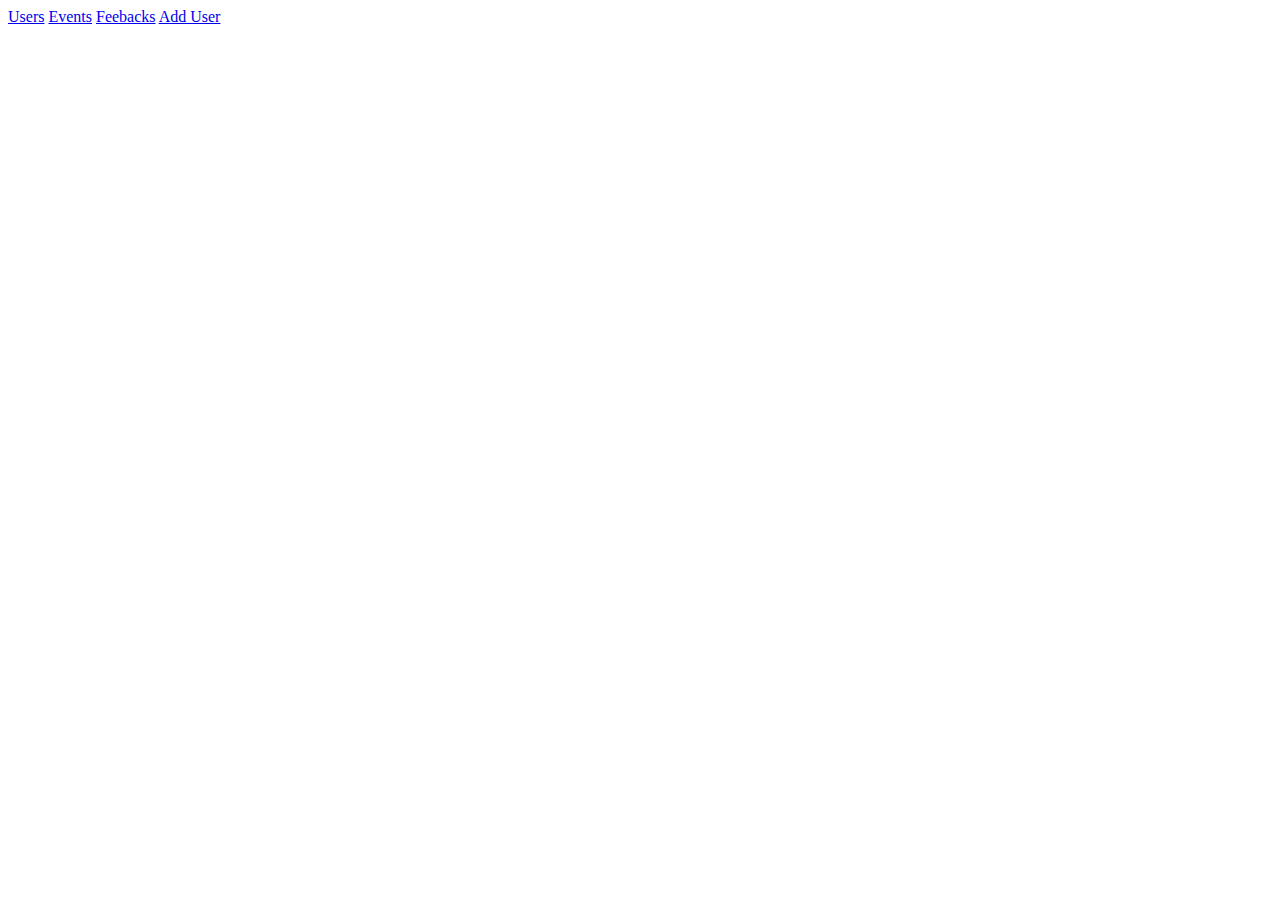
==== ITS120L-BACKEND/target/classes/static/index.html @ 17b84b7e "Add files via upload" ====
<!DOCTYPE html>
<html>
<head>
    <title>Home page</title>
    <meta charset="UTF-8"/>
    <meta name="viewport" content="width=device-width, initial-scale=1.0"/>
</head>
<body>
<a href="/users">Users</a>
<a href="/events">Events</a>
<a href="/feedbacks">Feebacks</a>
<a href="/register">Add User</a>
</body>
</html>
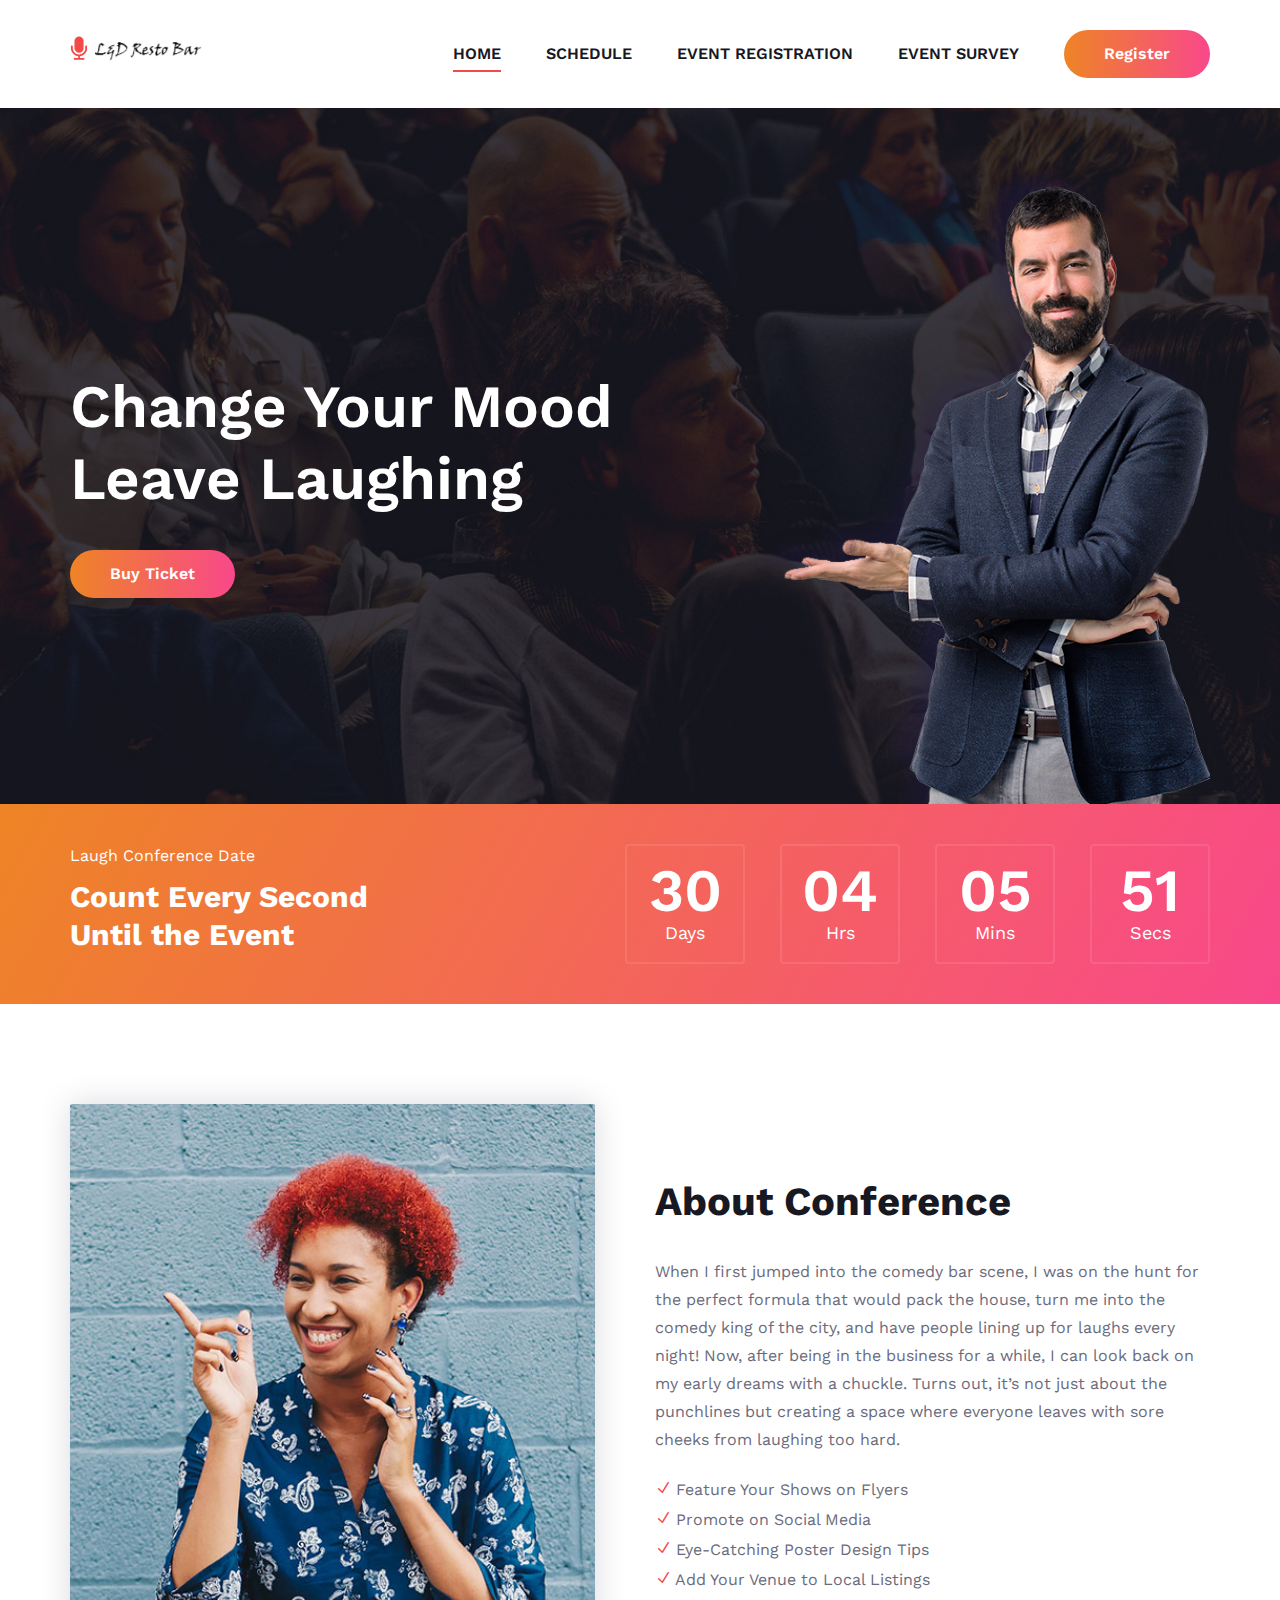
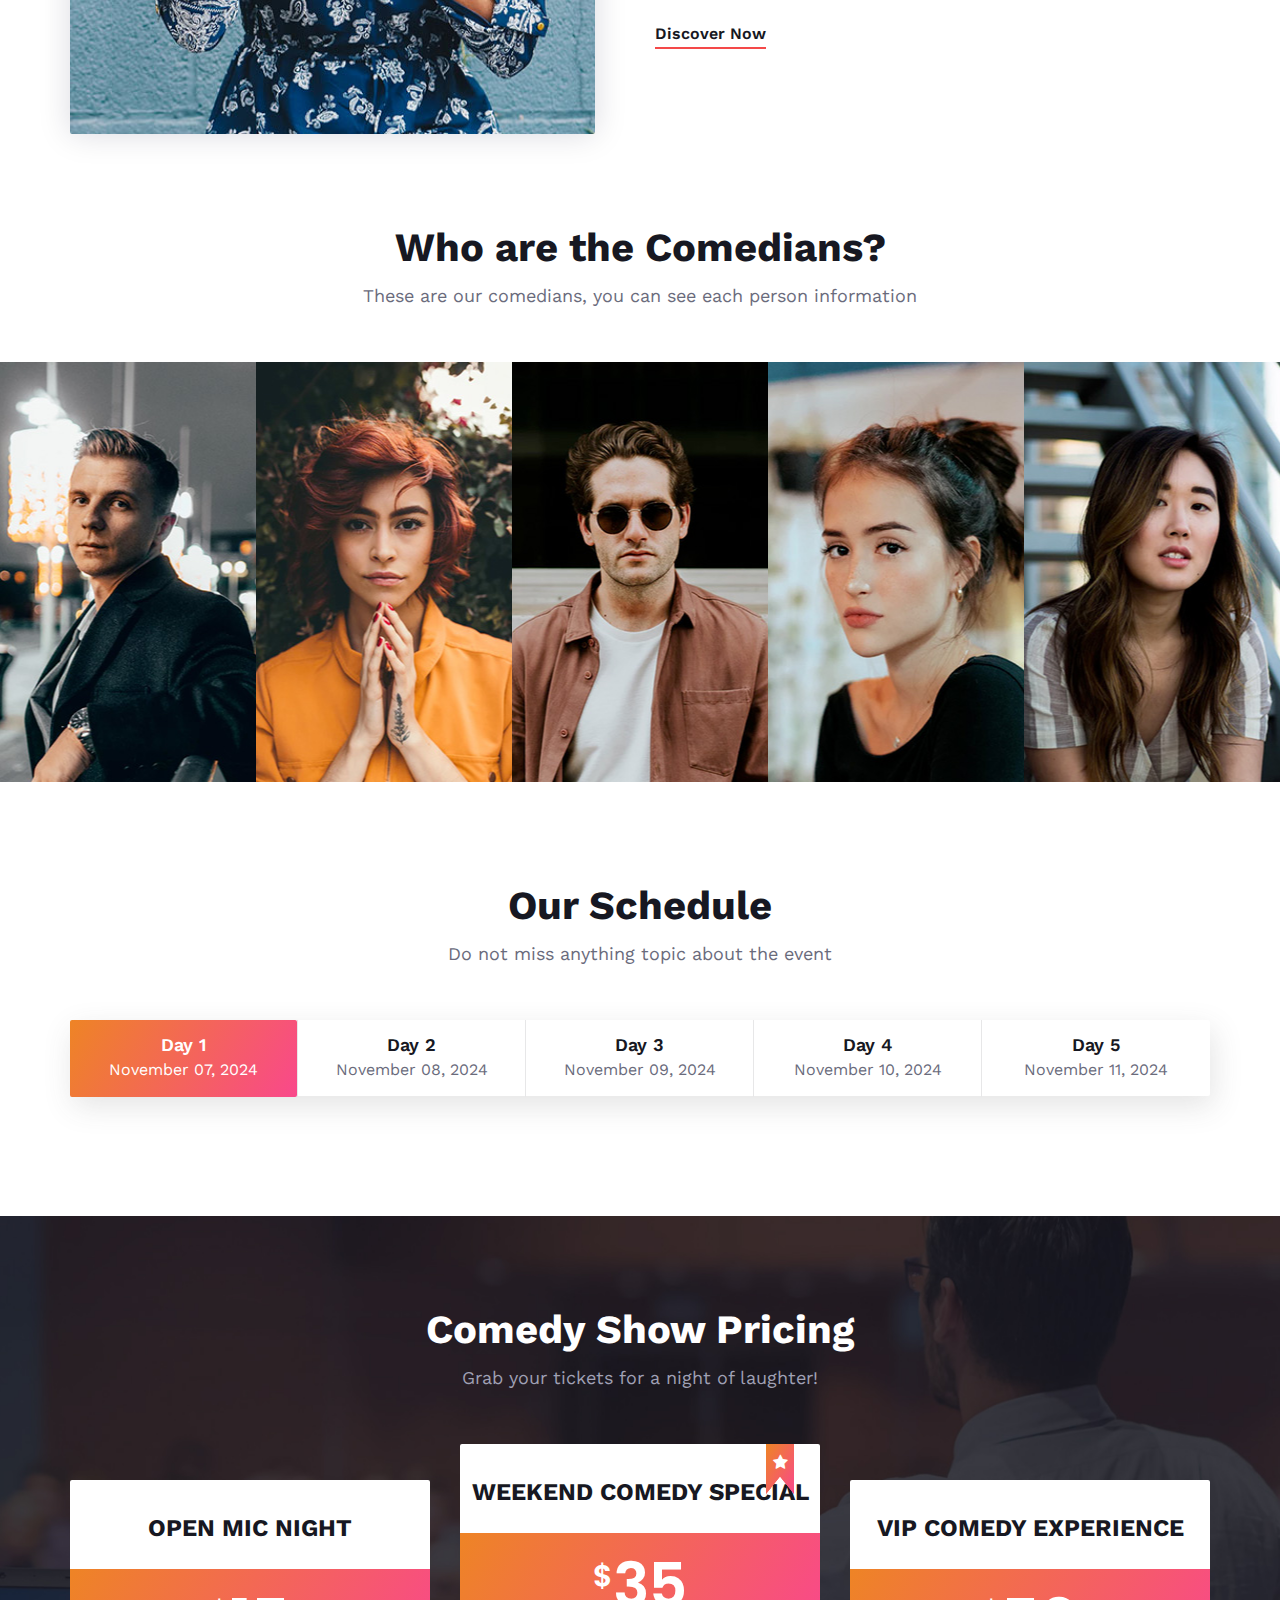
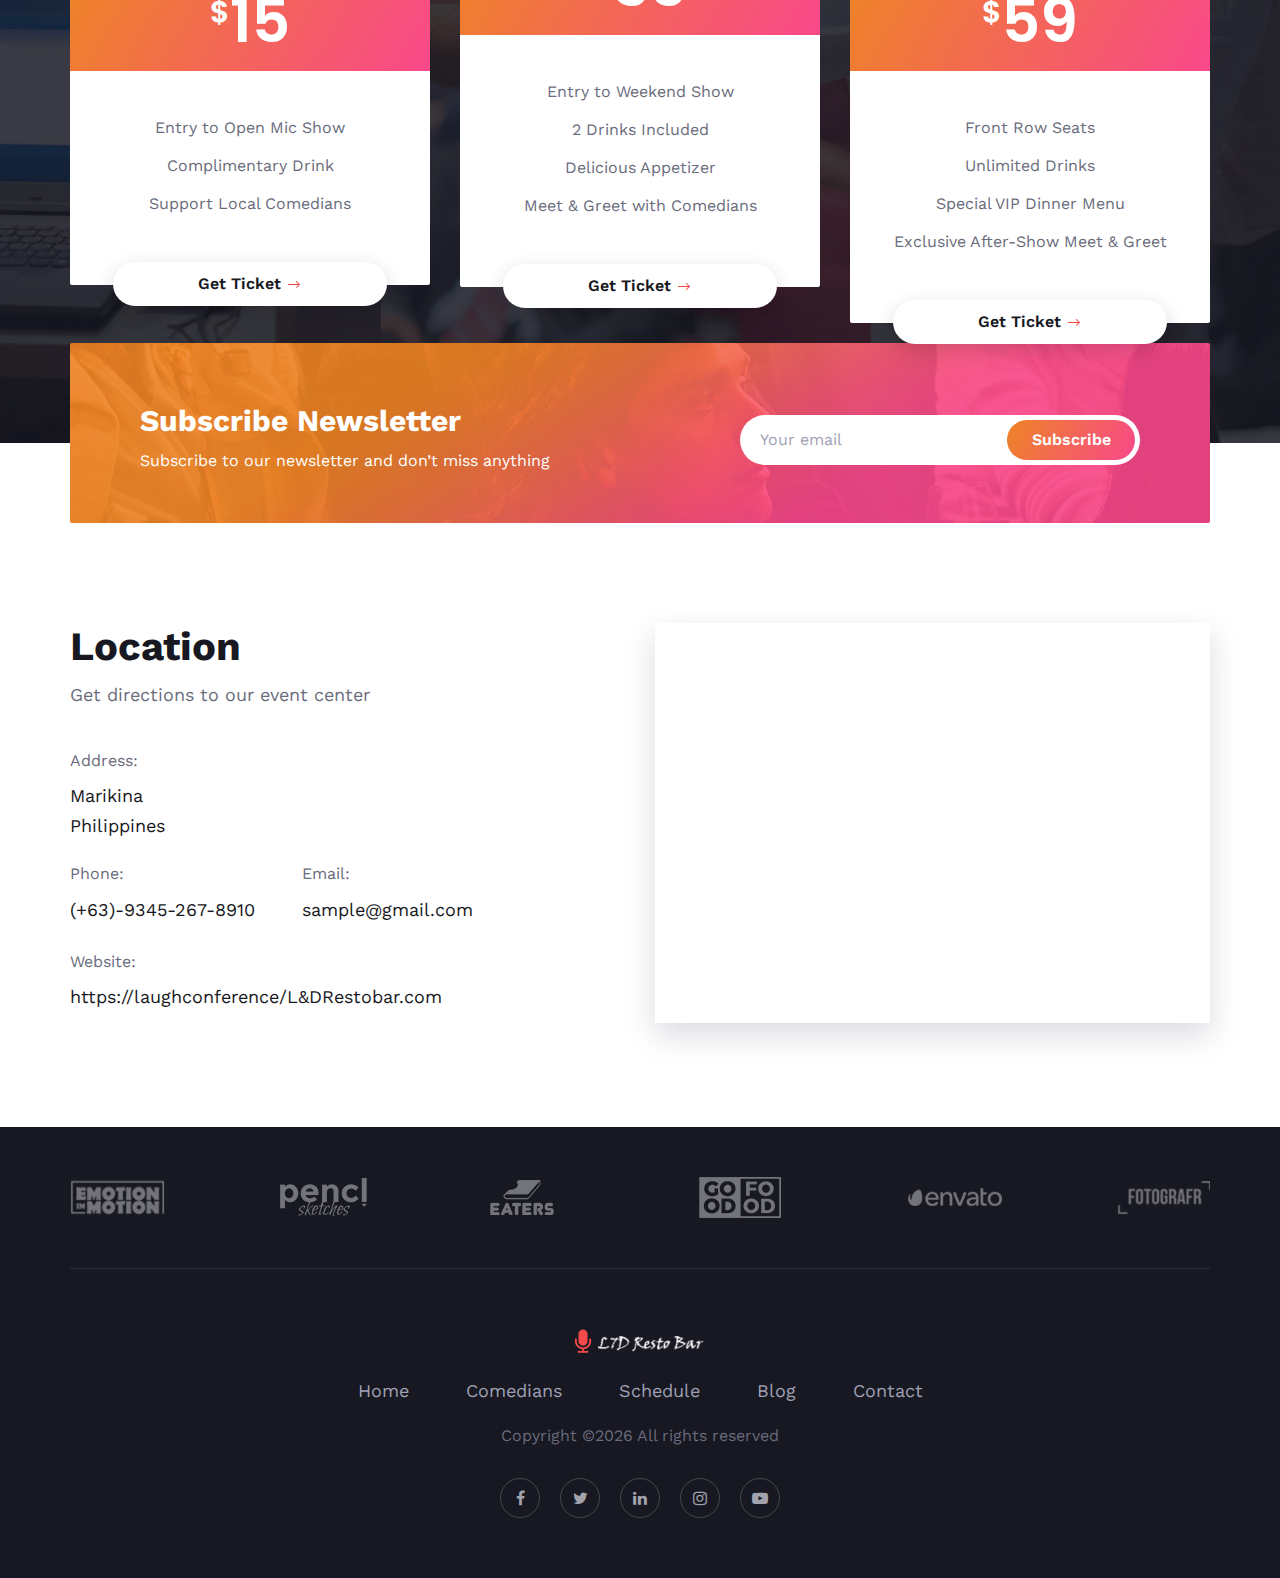
==== commit fdbf3a2a: "Signed-off-by: Sean <sembornas@gmail.com>" ====
--- a/ITS120L-BACKEND/target/classes/static/index.html
+++ b/ITS120L-BACKEND/target/classes/static/index.html
@@ -1,14 +1,476 @@
-<!DOCTYPE html>
-<html>
-<head>
-    <title>Home page</title>
-    <meta charset="UTF-8"/>
-    <meta name="viewport" content="width=device-width, initial-scale=1.0"/>
-</head>
-<body>
-<a href="/users">Users</a>
-<a href="/events">Events</a>
-<a href="/feedbacks">Feebacks</a>
-<a href="/register">Add User</a>
-</body>
+<!DOCTYPE html>
+<html lang="zxx">
+
+<head>
+    <meta charset="UTF-8">
+    <meta name="keywords" content="unica, creative, html">
+    <meta name="viewport" content="width=device-width, initial-scale=1.0">
+    <meta http-equiv="X-UA-Compatible" content="ie=edge">
+    <title>Laugh & Draft Resto Bar</title>
+
+    <!-- Google Font -->
+    <link href="https://fonts.googleapis.com/css?family=Work+Sans:400,500,600,700,800,900&display=swap"
+        rel="stylesheet">
+    <link href="https://fonts.googleapis.com/css?family=Poppins:400,500,600,700&display=swap" rel="stylesheet">
+
+
+    <!-- Css Styles -->
+    <link rel="stylesheet" href="css/bootstrap.min.css" type="text/css">
+    <link rel="stylesheet" href="css/font-awesome.min.css" type="text/css">
+    <link rel="stylesheet" href="css/elegant-icons.css" type="text/css">
+    <link rel="stylesheet" href="css/owl.carousel.min.css" type="text/css">
+    <link rel="stylesheet" href="css/magnific-popup.css" type="text/css">
+    <link rel="stylesheet" href="css/slicknav.min.css" type="text/css">
+    <link rel="stylesheet" href="css/style.css" type="text/css">
+</head>
+
+<body>
+    <!-- Page Preloder -->
+    <div id="preloder">
+        <div class="loader"></div>
+    </div>
+
+    <!-- Header Section Begin -->
+    <header class="header-section">
+        <div class="container">
+            <div class="logo">
+                <a href="original index.html">
+                    <img src="img/logo.png" alt="">
+                </a>
+            </div>
+            <div class="nav-menu">
+                <nav class="mainmenu mobile-menu">
+                    <ul>
+                        <li class="active"><a href="original index.html">Home</a></li>
+                        <li><a href="./about-us.html">Schedule</a></li>
+                        <li><a href="./schedule.html">Event Registration</a></li>
+                        <li><a href="./contact.html">Event Survey</a></li>
+                    </ul>
+                </nav>
+                <a href="/register" class="primary-btn top-btn">Register</a>
+            </div>
+            <div id="mobile-menu-wrap"></div>
+        </div>
+    </header>
+    <!-- Header End -->
+
+    <!-- Hero Section Begin -->
+    <section class="hero-section set-bg" data-setbg="img/hero.jpg">
+        <div class="container">
+            <div class="row">
+                <div class="col-lg-7">
+                    <div class="hero-text">
+                        <h2>Change Your Mood<br /> Leave Laughing</h2>
+                        <a href="#" class="primary-btn">Buy Ticket</a>
+                    </div>
+                </div>
+                <div class="col-lg-5">
+                    <img src="img/hero-right.png" alt="">
+                </div>
+            </div>
+        </div>
+    </section>
+    <!-- Hero Section End -->
+
+    <!-- Counter Section Begin -->
+    <section class="counter-section bg-gradient">
+        <div class="container">
+            <div class="row">
+                <div class="col-lg-4">
+                    <div class="counter-text">
+                        <span>Laugh Conference Date</span>
+                        <h3>Count Every Second <br />Until the Event</h3>
+                    </div>
+                </div>
+                <div class="col-lg-8">
+                    <div class="cd-timer" id="countdown">
+                        <div class="cd-item">
+                            <span>40</span>
+                            <p>Days</p>
+                        </div>
+                        <div class="cd-item">
+                            <span>18</span>
+                            <p>Hours</p>
+                        </div>
+                        <div class="cd-item">
+                            <span>46</span>
+                            <p>Minutes</p>
+                        </div>
+                        <div class="cd-item">
+                            <span>32</span>
+                            <p>Seconds</p>
+                        </div>
+                    </div>
+                </div>
+            </div>
+        </div>
+    </section>
+    <!-- Counter Section End -->
+
+    <!-- Home About Section Begin -->
+    <section class="home-about-section spad">
+        <div class="container">
+            <div class="row">
+                <div class="col-lg-6">
+                    <div class="ha-pic">
+                        <img src="img/h-about.jpg" alt="">
+                    </div>
+                </div>
+                <div class="col-lg-6">
+                    <div class="ha-text">
+                        <h2>About Conference</h2>
+                        <p>When I first jumped into the comedy bar scene, I was on the hunt for the perfect formula that would pack the house,
+                            turn me into the comedy king of the city, and have people lining up for laughs every night! Now, after being in
+                            the business for a while, I can look back on my early dreams with a chuckle. Turns out, it’s not just about the
+                            punchlines but creating a space where everyone leaves with sore cheeks from laughing too hard.</p>
+                        <ul>
+                            <li><span class="icon_check"></span> Feature Your Shows on Flyers</li>
+                            <li><span class="icon_check"></span> Promote on Social Media</li>
+                            <li><span class="icon_check"></span> Eye-Catching Poster Design Tips</li>
+                            <li><span class="icon_check"></span> Add Your Venue to Local Listings</li>
+                        </ul>
+                        <a href="#" class="ha-btn">Discover Now</a>
+                    </div>
+                </div>
+            </div>
+        </div>
+    </section>
+    <!-- Home About Section End -->
+
+    <!-- Team Member Section Begin -->
+    <section class="team-member-section">
+        <div class="container">
+            <div class="row">
+                <div class="col-lg-12">
+                    <div class="section-title">
+                        <h2>Who are the Comedians?</h2>
+                        <p>These are our comedians, you can see each person information</p>
+                    </div>
+                </div>
+            </div>
+        </div>
+        <div class="member-item set-bg" data-setbg="img/team-member/member-1.jpg">
+            <div class="mi-social">
+                <div class="mi-social-inner bg-gradient">
+                    <a href="#"><i class="fa fa-facebook"></i></a>
+                    <a href="#"><i class="fa fa-instagram"></i></a>
+                    <a href="#"><i class="fa fa-twitter"></i></a>
+                    <a href="#"><i class="fa fa-linkedin"></i></a>
+                </div>
+            </div>
+            <div class="mi-text">
+                <h5>Charla Diva</h5>
+                <span>Comedian</span>
+            </div>
+        </div>
+        <div class="member-item set-bg" data-setbg="img/team-member/member-2.jpg">
+            <div class="mi-social">
+                <div class="mi-social-inner bg-gradient">
+                    <a href="#"><i class="fa fa-facebook"></i></a>
+                    <a href="#"><i class="fa fa-instagram"></i></a>
+                    <a href="#"><i class="fa fa-twitter"></i></a>
+                    <a href="#"><i class="fa fa-linkedin"></i></a>
+                </div>
+            </div>
+            <div class="mi-text">
+                <h5>Ate Leng</h5>
+                <span>Comedian</span>
+            </div>
+        </div>
+        <div class="member-item set-bg" data-setbg="img/team-member/member-3.jpg">
+            <div class="mi-social">
+                <div class="mi-social-inner bg-gradient">
+                    <a href="#"><i class="fa fa-facebook"></i></a>
+                    <a href="#"><i class="fa fa-instagram"></i></a>
+                    <a href="#"><i class="fa fa-twitter"></i></a>
+                    <a href="#"><i class="fa fa-linkedin"></i></a>
+                </div>
+            </div>
+            <div class="mi-text">
+                <h5>Papa Chubs</h5>
+                <span>Comedian</span>
+            </div>
+        </div>
+        <div class="member-item set-bg" data-setbg="img/team-member/member-4.jpg">
+            <div class="mi-social">
+                <div class="mi-social-inner bg-gradient">
+                    <a href="#"><i class="fa fa-facebook"></i></a>
+                    <a href="#"><i class="fa fa-instagram"></i></a>
+                    <a href="#"><i class="fa fa-twitter"></i></a>
+                    <a href="#"><i class="fa fa-linkedin"></i></a>
+                </div>
+            </div>
+            <div class="mi-text">
+                <h5>Bibs Galore</h5>
+                <span>Comedian</span>
+            </div>
+        </div>
+        <div class="member-item set-bg" data-setbg="img/team-member/member-5.jpg">
+            <div class="mi-social">
+                <div class="mi-social-inner bg-gradient">
+                    <a href="#"><i class="fa fa-facebook"></i></a>
+                    <a href="#"><i class="fa fa-instagram"></i></a>
+                    <a href="#"><i class="fa fa-twitter"></i></a>
+                    <a href="#"><i class="fa fa-linkedin"></i></a>
+                </div>
+            </div>
+            <div class="mi-text">
+                <h5>Nikki Naks</h5>
+                <span>Comedian</span>
+            </div>
+        </div>
+    </section>
+    <!-- Team Member Section End -->
+
+    <!-- Schedule Section Begin -->
+    <section class="schedule-section spad">
+        <div class="container">
+            <div class="row">
+                <div class="col-lg-12">
+                    <div class="section-title">
+                        <h2>Our Schedule</h2>
+                        <p>Do not miss anything topic about the event</p>
+                    </div>
+                </div>
+            </div>
+            <div class="row">
+                <div class="col-lg-12">
+                    <div class="schedule-tab">
+                        <ul class="nav nav-tabs" role="tablist">
+                            <li class="nav-item">
+                                <a class="nav-link active" data-toggle="tab" href="#tabs-1" role="tab">
+                                    <h5>Day 1</h5>
+                                    <p>November 07, 2024</p>
+                                </a>
+                            </li>
+                            <li class="nav-item">
+                                <a class="nav-link" data-toggle="tab" href="#tabs-2" role="tab">
+                                    <h5>Day 2</h5>
+                                    <p>November 08, 2024</p>
+                                </a>
+                            </li>
+                            <li class="nav-item">
+                                <a class="nav-link" data-toggle="tab" href="#tabs-3" role="tab">
+                                    <h5>Day 3</h5>
+                                    <p>November 09, 2024</p>
+                                </a>
+                            </li>
+                            <li class="nav-item">
+                                <a class="nav-link" data-toggle="tab" href="#tabs-4" role="tab">
+                                    <h5>Day 4</h5>
+                                    <p>November 10, 2024</p>
+                                </a>
+                            </li>
+                            <li class="nav-item">
+                                <a class="nav-link" data-toggle="tab" href="#tabs-5" role="tab">
+                                    <h5>Day 5</h5>
+                                    <p>November 11, 2024</p>
+                                </a>
+                            </li>
+                        </ul><!-- Tab panes -->
+                    </div>
+                </div>
+            </div>
+        </div>
+    </section>
+    <!-- Schedule Section End -->
+
+    <!-- Pricing Section Begin -->
+    <section class="pricing-section set-bg spad" data-setbg="img/pricing-bg.jpg">
+        <div class="container">
+            <div class="row">
+                <div class="col-lg-12">
+                    <div class="section-title">
+                        <h2>Comedy Show Pricing</h2>
+                        <p>Grab your tickets for a night of laughter!</p>
+                    </div>
+                </div>
+            </div>
+            <div class="row justify-content-center">
+                <div class="col-lg-4 col-md-8">
+                    <div class="price-item">
+                        <h4>Open Mic Night</h4>
+                        <div class="pi-price">
+                            <h2><span>$</span>15</h2>
+                        </div>
+                        <ul>
+                            <li>Entry to Open Mic Show</li>
+                            <li>Complimentary Drink</li>
+                            <li>Support Local Comedians</li>
+                        </ul>
+                        <a href="#" class="price-btn">Get Ticket <span class="arrow_right"></span></a>
+                    </div>
+                </div>
+                <div class="col-lg-4 col-md-8">
+                    <div class="price-item top-rated">
+                        <div class="tr-tag">
+                            <i class="fa fa-star"></i>
+                        </div>
+                        <h4>Weekend Comedy Special</h4>
+                        <div class="pi-price">
+                            <h2><span>$</span>35</h2>
+                        </div>
+                        <ul>
+                            <li>Entry to Weekend Show</li>
+                            <li>2 Drinks Included</li>
+                            <li>Delicious Appetizer</li>
+                            <li>Meet & Greet with Comedians</li>
+                        </ul>
+                        <a href="#" class="price-btn">Get Ticket <span class="arrow_right"></span></a>
+                    </div>
+                </div>
+                <div class="col-lg-4 col-md-8">
+                    <div class="price-item">
+                        <h4>VIP Comedy Experience</h4>
+                        <div class="pi-price">
+                            <h2><span>$</span>59</h2>
+                        </div>
+                        <ul>
+                            <li>Front Row Seats</li>
+                            <li>Unlimited Drinks</li>
+                            <li>Special VIP Dinner Menu</li>
+                            <li>Exclusive After-Show Meet & Greet</li>
+                        </ul>
+                        <a href="#" class="price-btn">Get Ticket <span class="arrow_right"></span></a>
+                    </div>
+                </div>
+            </div>
+        </div>
+    </section>
+    <!-- Pricing Section End -->
+
+    <!-- Newslatter Section Begin -->
+    <section class="newslatter-section">
+        <div class="container">
+            <div class="newslatter-inner set-bg" data-setbg="img/newslatter-bg.jpg">
+                <div class="ni-text">
+                    <h3>Subscribe Newsletter</h3>
+                    <p>Subscribe to our newsletter and don’t miss anything</p>
+                </div>
+                <form action="#" class="ni-form">
+                    <input type="text" placeholder="Your email">
+                    <button type="submit">Subscribe</button>
+                </form>
+            </div>
+        </div>
+    </section>
+    <!-- Newslatter Section End -->
+
+    <!-- Contact Section Begin -->
+    <section class="contact-section spad">
+        <div class="container">
+            <div class="row">
+                <div class="col-lg-6">
+                    <div class="section-title">
+                        <h2>Location</h2>
+                        <p>Get directions to our event center</p>
+                    </div>
+                    <div class="cs-text">
+                        <div class="ct-address">
+                            <span>Address:</span>
+                            <p>Marikina <br />Philippines</p>
+                        </div>
+                        <ul>
+                            <li>
+                                <span>Phone:</span>
+                                (+63)-9345-267-8910
+                            </li>
+                            <li>
+                                <span>Email:</span>
+                                sample@gmail.com
+                            </li>
+                        </ul>
+                        <div class="ct-links">
+                            <span>Website:</span>
+                            <p>https://laughconference/L&DRestobar.com</p>
+                        </div>
+                    </div>
+                </div>
+                <div class="col-lg-6">
+                    <div class="cs-map">
+                        <iframe
+                            src="https://www.google.com/maps/embed?pb=!1m18!1m12!1m3!1d61762.5911367867!2d121.06337720320727!3d14.646746861031875!2m3!1f0!2f0!3f0!3m2!1i1024!2i768!4f13.1!3m3!1m2!1s0x3397b9a2777a00f9%3A0x6d36c8f429a12fc6!2sMarikina%2C%20Metro%20Manila!5e0!3m2!1sen!2sph!4v1729848690137!5m2!1sen!2sph" width="600" height="450" style="border:0;" allowfullscreen="" loading="lazy" referrerpolicy="no-referrer-when-downgrade"
+                            height="400" style="border:0;" allowfullscreen=""></iframe>
+                    </div>
+                </div>
+            </div>
+        </div>
+    </section>
+    <!-- Contact Section End -->
+
+    <!-- Footer Section Begin -->
+    <footer class="footer-section">
+        <div class="container">
+            <div class="partner-logo owl-carousel">
+                <a href="#" class="pl-table">
+                    <div class="pl-tablecell">
+                        <img src="img/partner-logo/logo-1.png" alt="">
+                    </div>
+                </a>
+                <a href="#" class="pl-table">
+                    <div class="pl-tablecell">
+                        <img src="img/partner-logo/logo-2.png" alt="">
+                    </div>
+                </a>
+                <a href="#" class="pl-table">
+                    <div class="pl-tablecell">
+                        <img src="img/partner-logo/logo-3.png" alt="">
+                    </div>
+                </a>
+                <a href="#" class="pl-table">
+                    <div class="pl-tablecell">
+                        <img src="img/partner-logo/logo-4.png" alt="">
+                    </div>
+                </a>
+                <a href="#" class="pl-table">
+                    <div class="pl-tablecell">
+                        <img src="img/partner-logo/logo-5.png" alt="">
+                    </div>
+                </a>
+                <a href="#" class="pl-table">
+                    <div class="pl-tablecell">
+                        <img src="img/partner-logo/logo-6.png" alt="">
+                    </div>
+                </a>
+            </div>
+            <div class="row">
+                <div class="col-lg-12">
+                    <div class="footer-text">
+                        <div class="ft-logo">
+                            <a href="#" class="footer-logo"><img src="img/footer-logo.png" alt=""></a>
+                        </div>
+                        <ul>
+                            <li><a href="#">Home</a></li>
+                            <li><a href="#">Comedians</a></li>
+                            <li><a href="#">Schedule</a></li>
+                            <li><a href="#">Blog</a></li>
+                            <li><a href="#">Contact</a></li>
+                        </ul>
+                        <div class="copyright-text"><p><!-- Link back to Colorlib can't be removed. Template is licensed under CC BY 3.0. -->
+  Copyright &copy;<script>document.write(new Date().getFullYear());</script> All rights reserved</a>
+  <!-- Link back to Colorlib can't be removed. Template is licensed under CC BY 3.0. --></p></div>
+                        <div class="ft-social">
+                            <a href="#"><i class="fa fa-facebook"></i></a>
+                            <a href="#"><i class="fa fa-twitter"></i></a>
+                            <a href="#"><i class="fa fa-linkedin"></i></a>
+                            <a href="#"><i class="fa fa-instagram"></i></a>
+                            <a href="#"><i class="fa fa-youtube-play"></i></a>
+                        </div>
+                    </div>
+                </div>
+            </div>
+        </div>
+    </footer>
+    <!-- Footer Section End -->
+
+    <!-- Js Plugins -->
+    <script src="js/jquery-3.3.1.min.js"></script>
+    <script src="js/bootstrap.min.js"></script>
+    <script src="js/jquery.magnific-popup.min.js"></script>
+    <script src="js/jquery.countdown.min.js"></script>
+    <script src="js/jquery.slicknav.js"></script>
+    <script src="js/owl.carousel.min.js"></script>
+    <script src="js/main.js"></script>
+</body>
+
 </html>--- a/ITS120L-BACKEND/target/classes/static/css/elegant-icons.css
+++ b/ITS120L-BACKEND/target/classes/static/css/elegant-icons.css
@@ -0,0 +1,1159 @@
+@font-face {
+	font-family: 'ElegantIcons';
+	src:url('../fonts/ElegantIcons.eot');
+	src:url('../fonts/ElegantIcons.eot?#iefix') format('embedded-opentype'),
+		url('../fonts/ElegantIcons.woff') format('woff'),
+		url('../fonts/ElegantIcons.ttf') format('truetype'),
+		url('../fonts/ElegantIcons.svg#ElegantIcons') format('svg');
+	font-weight: normal;
+	font-style: normal;
+}
+
+/* Use the following CSS code if you want to use data attributes for inserting your icons */
+[data-icon]:before {
+	font-family: 'ElegantIcons';
+	content: attr(data-icon);
+	speak: none;
+	font-weight: normal;
+	font-variant: normal;
+	text-transform: none;
+	line-height: 1;
+	-webkit-font-smoothing: antialiased;
+	-moz-osx-font-smoothing: grayscale;
+}
+
+/* Use the following CSS code if you want to have a class per icon */
+/*
+Instead of a list of all class selectors,
+you can use the generic selector below, but it's slower:
+[class*="your-class-prefix"] {
+*/
+.arrow_up, .arrow_down, .arrow_left, .arrow_right, .arrow_left-up, .arrow_right-up, .arrow_right-down, .arrow_left-down, .arrow-up-down, .arrow_up-down_alt, .arrow_left-right_alt, .arrow_left-right, .arrow_expand_alt2, .arrow_expand_alt, .arrow_condense, .arrow_expand, .arrow_move, .arrow_carrot-up, .arrow_carrot-down, .arrow_carrot-left, .arrow_carrot-right, .arrow_carrot-2up, .arrow_carrot-2down, .arrow_carrot-2left, .arrow_carrot-2right, .arrow_carrot-up_alt2, .arrow_carrot-down_alt2, .arrow_carrot-left_alt2, .arrow_carrot-right_alt2, .arrow_carrot-2up_alt2, .arrow_carrot-2down_alt2, .arrow_carrot-2left_alt2, .arrow_carrot-2right_alt2, .arrow_triangle-up, .arrow_triangle-down, .arrow_triangle-left, .arrow_triangle-right, .arrow_triangle-up_alt2, .arrow_triangle-down_alt2, .arrow_triangle-left_alt2, .arrow_triangle-right_alt2, .arrow_back, .icon_minus-06, .icon_plus, .icon_close, .icon_check, .icon_minus_alt2, .icon_plus_alt2, .icon_close_alt2, .icon_check_alt2, .icon_zoom-out_alt, .icon_zoom-in_alt, .icon_search, .icon_box-empty, .icon_box-selected, .icon_minus-box, .icon_plus-box, .icon_box-checked, .icon_circle-empty, .icon_circle-slelected, .icon_stop_alt2, .icon_stop, .icon_pause_alt2, .icon_pause, .icon_menu, .icon_menu-square_alt2, .icon_menu-circle_alt2, .icon_ul, .icon_ol, .icon_adjust-horiz, .icon_adjust-vert, .icon_document_alt, .icon_documents_alt, .icon_pencil, .icon_pencil-edit_alt, .icon_pencil-edit, .icon_folder-alt, .icon_folder-open_alt, .icon_folder-add_alt, .icon_info_alt, .icon_error-oct_alt, .icon_error-circle_alt, .icon_error-triangle_alt, .icon_question_alt2, .icon_question, .icon_comment_alt, .icon_chat_alt, .icon_vol-mute_alt, .icon_volume-low_alt, .icon_volume-high_alt, .icon_quotations, .icon_quotations_alt2, .icon_clock_alt, .icon_lock_alt, .icon_lock-open_alt, .icon_key_alt, .icon_cloud_alt, .icon_cloud-upload_alt, .icon_cloud-download_alt, .icon_image, .icon_images, .icon_lightbulb_alt, .icon_gift_alt, .icon_house_alt, .icon_genius, .icon_mobile, .icon_tablet, .icon_laptop, .icon_desktop, .icon_camera_alt, .icon_mail_alt, .icon_cone_alt, .icon_ribbon_alt, .icon_bag_alt, .icon_creditcard, .icon_cart_alt, .icon_paperclip, .icon_tag_alt, .icon_tags_alt, .icon_trash_alt, .icon_cursor_alt, .icon_mic_alt, .icon_compass_alt, .icon_pin_alt, .icon_pushpin_alt, .icon_map_alt, .icon_drawer_alt, .icon_toolbox_alt, .icon_book_alt, .icon_calendar, .icon_film, .icon_table, .icon_contacts_alt, .icon_headphones, .icon_lifesaver, .icon_piechart, .icon_refresh, .icon_link_alt, .icon_link, .icon_loading, .icon_blocked, .icon_archive_alt, .icon_heart_alt, .icon_star_alt, .icon_star-half_alt, .icon_star, .icon_star-half, .icon_tools, .icon_tool, .icon_cog, .icon_cogs, .arrow_up_alt, .arrow_down_alt, .arrow_left_alt, .arrow_right_alt, .arrow_left-up_alt, .arrow_right-up_alt, .arrow_right-down_alt, .arrow_left-down_alt, .arrow_condense_alt, .arrow_expand_alt3, .arrow_carrot_up_alt, .arrow_carrot-down_alt, .arrow_carrot-left_alt, .arrow_carrot-right_alt, .arrow_carrot-2up_alt, .arrow_carrot-2dwnn_alt, .arrow_carrot-2left_alt, .arrow_carrot-2right_alt, .arrow_triangle-up_alt, .arrow_triangle-down_alt, .arrow_triangle-left_alt, .arrow_triangle-right_alt, .icon_minus_alt, .icon_plus_alt, .icon_close_alt, .icon_check_alt, .icon_zoom-out, .icon_zoom-in, .icon_stop_alt, .icon_menu-square_alt, .icon_menu-circle_alt, .icon_document, .icon_documents, .icon_pencil_alt, .icon_folder, .icon_folder-open, .icon_folder-add, .icon_folder_upload, .icon_folder_download, .icon_info, .icon_error-circle, .icon_error-oct, .icon_error-triangle, .icon_question_alt, .icon_comment, .icon_chat, .icon_vol-mute, .icon_volume-low, .icon_volume-high, .icon_quotations_alt, .icon_clock, .icon_lock, .icon_lock-open, .icon_key, .icon_cloud, .icon_cloud-upload, .icon_cloud-download, .icon_lightbulb, .icon_gift, .icon_house, .icon_camera, .icon_mail, .icon_cone, .icon_ribbon, .icon_bag, .icon_cart, .icon_tag, .icon_tags, .icon_trash, .icon_cursor, .icon_mic, .icon_compass, .icon_pin, .icon_pushpin, .icon_map, .icon_drawer, .icon_toolbox, .icon_book, .icon_contacts, .icon_archive, .icon_heart, .icon_profile, .icon_group, .icon_grid-2x2, .icon_grid-3x3, .icon_music, .icon_pause_alt, .icon_phone, .icon_upload, .icon_download, .social_facebook, .social_twitter, .social_pinterest, .social_googleplus, .social_tumblr, .social_tumbleupon, .social_wordpress, .social_instagram, .social_dribbble, .social_vimeo, .social_linkedin, .social_rss, .social_deviantart, .social_share, .social_myspace, .social_skype, .social_youtube, .social_picassa, .social_googledrive, .social_flickr, .social_blogger, .social_spotify, .social_delicious, .social_facebook_circle, .social_twitter_circle, .social_pinterest_circle, .social_googleplus_circle, .social_tumblr_circle, .social_stumbleupon_circle, .social_wordpress_circle, .social_instagram_circle, .social_dribbble_circle, .social_vimeo_circle, .social_linkedin_circle, .social_rss_circle, .social_deviantart_circle, .social_share_circle, .social_myspace_circle, .social_skype_circle, .social_youtube_circle, .social_picassa_circle, .social_googledrive_alt2, .social_flickr_circle, .social_blogger_circle, .social_spotify_circle, .social_delicious_circle, .social_facebook_square, .social_twitter_square, .social_pinterest_square, .social_googleplus_square, .social_tumblr_square, .social_stumbleupon_square, .social_wordpress_square, .social_instagram_square, .social_dribbble_square, .social_vimeo_square, .social_linkedin_square, .social_rss_square, .social_deviantart_square, .social_share_square, .social_myspace_square, .social_skype_square, .social_youtube_square, .social_picassa_square, .social_googledrive_square, .social_flickr_square, .social_blogger_square, .social_spotify_square, .social_delicious_square, .icon_printer, .icon_calulator, .icon_building, .icon_floppy, .icon_drive, .icon_search-2, .icon_id, .icon_id-2, .icon_puzzle, .icon_like, .icon_dislike, .icon_mug, .icon_currency, .icon_wallet, .icon_pens, .icon_easel, .icon_flowchart, .icon_datareport, .icon_briefcase, .icon_shield, .icon_percent, .icon_globe, .icon_globe-2, .icon_target, .icon_hourglass, .icon_balance, .icon_rook, .icon_printer-alt, .icon_calculator_alt, .icon_building_alt, .icon_floppy_alt, .icon_drive_alt, .icon_search_alt, .icon_id_alt, .icon_id-2_alt, .icon_puzzle_alt, .icon_like_alt, .icon_dislike_alt, .icon_mug_alt, .icon_currency_alt, .icon_wallet_alt, .icon_pens_alt, .icon_easel_alt, .icon_flowchart_alt, .icon_datareport_alt, .icon_briefcase_alt, .icon_shield_alt, .icon_percent_alt, .icon_globe_alt, .icon_clipboard {
+	font-family: 'ElegantIcons';
+	speak: none;
+	font-style: normal;
+	font-weight: normal;
+	font-variant: normal;
+	text-transform: none;
+	line-height: 1;
+	-webkit-font-smoothing: antialiased;
+}
+.arrow_up:before {
+	content: "\21";
+}
+.arrow_down:before {
+	content: "\22";
+}
+.arrow_left:before {
+	content: "\23";
+}
+.arrow_right:before {
+	content: "\24";
+}
+.arrow_left-up:before {
+	content: "\25";
+}
+.arrow_right-up:before {
+	content: "\26";
+}
+.arrow_right-down:before {
+	content: "\27";
+}
+.arrow_left-down:before {
+	content: "\28";
+}
+.arrow-up-down:before {
+	content: "\29";
+}
+.arrow_up-down_alt:before {
+	content: "\2a";
+}
+.arrow_left-right_alt:before {
+	content: "\2b";
+}
+.arrow_left-right:before {
+	content: "\2c";
+}
+.arrow_expand_alt2:before {
+	content: "\2d";
+}
+.arrow_expand_alt:before {
+	content: "\2e";
+}
+.arrow_condense:before {
+	content: "\2f";
+}
+.arrow_expand:before {
+	content: "\30";
+}
+.arrow_move:before {
+	content: "\31";
+}
+.arrow_carrot-up:before {
+	content: "\32";
+}
+.arrow_carrot-down:before {
+	content: "\33";
+}
+.arrow_carrot-left:before {
+	content: "\34";
+}
+.arrow_carrot-right:before {
+	content: "\35";
+}
+.arrow_carrot-2up:before {
+	content: "\36";
+}
+.arrow_carrot-2down:before {
+	content: "\37";
+}
+.arrow_carrot-2left:before {
+	content: "\38";
+}
+.arrow_carrot-2right:before {
+	content: "\39";
+}
+.arrow_carrot-up_alt2:before {
+	content: "\3a";
+}
+.arrow_carrot-down_alt2:before {
+	content: "\3b";
+}
+.arrow_carrot-left_alt2:before {
+	content: "\3c";
+}
+.arrow_carrot-right_alt2:before {
+	content: "\3d";
+}
+.arrow_carrot-2up_alt2:before {
+	content: "\3e";
+}
+.arrow_carrot-2down_alt2:before {
+	content: "\3f";
+}
+.arrow_carrot-2left_alt2:before {
+	content: "\40";
+}
+.arrow_carrot-2right_alt2:before {
+	content: "\41";
+}
+.arrow_triangle-up:before {
+	content: "\42";
+}
+.arrow_triangle-down:before {
+	content: "\43";
+}
+.arrow_triangle-left:before {
+	content: "\44";
+}
+.arrow_triangle-right:before {
+	content: "\45";
+}
+.arrow_triangle-up_alt2:before {
+	content: "\46";
+}
+.arrow_triangle-down_alt2:before {
+	content: "\47";
+}
+.arrow_triangle-left_alt2:before {
+	content: "\48";
+}
+.arrow_triangle-right_alt2:before {
+	content: "\49";
+}
+.arrow_back:before {
+	content: "\4a";
+}
+.icon_minus-06:before {
+	content: "\4b";
+}
+.icon_plus:before {
+	content: "\4c";
+}
+.icon_close:before {
+	content: "\4d";
+}
+.icon_check:before {
+	content: "\4e";
+}
+.icon_minus_alt2:before {
+	content: "\4f";
+}
+.icon_plus_alt2:before {
+	content: "\50";
+}
+.icon_close_alt2:before {
+	content: "\51";
+}
+.icon_check_alt2:before {
+	content: "\52";
+}
+.icon_zoom-out_alt:before {
+	content: "\53";
+}
+.icon_zoom-in_alt:before {
+	content: "\54";
+}
+.icon_search:before {
+	content: "\55";
+}
+.icon_box-empty:before {
+	content: "\56";
+}
+.icon_box-selected:before {
+	content: "\57";
+}
+.icon_minus-box:before {
+	content: "\58";
+}
+.icon_plus-box:before {
+	content: "\59";
+}
+.icon_box-checked:before {
+	content: "\5a";
+}
+.icon_circle-empty:before {
+	content: "\5b";
+}
+.icon_circle-slelected:before {
+	content: "\5c";
+}
+.icon_stop_alt2:before {
+	content: "\5d";
+}
+.icon_stop:before {
+	content: "\5e";
+}
+.icon_pause_alt2:before {
+	content: "\5f";
+}
+.icon_pause:before {
+	content: "\60";
+}
+.icon_menu:before {
+	content: "\61";
+}
+.icon_menu-square_alt2:before {
+	content: "\62";
+}
+.icon_menu-circle_alt2:before {
+	content: "\63";
+}
+.icon_ul:before {
+	content: "\64";
+}
+.icon_ol:before {
+	content: "\65";
+}
+.icon_adjust-horiz:before {
+	content: "\66";
+}
+.icon_adjust-vert:before {
+	content: "\67";
+}
+.icon_document_alt:before {
+	content: "\68";
+}
+.icon_documents_alt:before {
+	content: "\69";
+}
+.icon_pencil:before {
+	content: "\6a";
+}
+.icon_pencil-edit_alt:before {
+	content: "\6b";
+}
+.icon_pencil-edit:before {
+	content: "\6c";
+}
+.icon_folder-alt:before {
+	content: "\6d";
+}
+.icon_folder-open_alt:before {
+	content: "\6e";
+}
+.icon_folder-add_alt:before {
+	content: "\6f";
+}
+.icon_info_alt:before {
+	content: "\70";
+}
+.icon_error-oct_alt:before {
+	content: "\71";
+}
+.icon_error-circle_alt:before {
+	content: "\72";
+}
+.icon_error-triangle_alt:before {
+	content: "\73";
+}
+.icon_question_alt2:before {
+	content: "\74";
+}
+.icon_question:before {
+	content: "\75";
+}
+.icon_comment_alt:before {
+	content: "\76";
+}
+.icon_chat_alt:before {
+	content: "\77";
+}
+.icon_vol-mute_alt:before {
+	content: "\78";
+}
+.icon_volume-low_alt:before {
+	content: "\79";
+}
+.icon_volume-high_alt:before {
+	content: "\7a";
+}
+.icon_quotations:before {
+	content: "\7b";
+}
+.icon_quotations_alt2:before {
+	content: "\7c";
+}
+.icon_clock_alt:before {
+	content: "\7d";
+}
+.icon_lock_alt:before {
+	content: "\7e";
+}
+.icon_lock-open_alt:before {
+	content: "\e000";
+}
+.icon_key_alt:before {
+	content: "\e001";
+}
+.icon_cloud_alt:before {
+	content: "\e002";
+}
+.icon_cloud-upload_alt:before {
+	content: "\e003";
+}
+.icon_cloud-download_alt:before {
+	content: "\e004";
+}
+.icon_image:before {
+	content: "\e005";
+}
+.icon_images:before {
+	content: "\e006";
+}
+.icon_lightbulb_alt:before {
+	content: "\e007";
+}
+.icon_gift_alt:before {
+	content: "\e008";
+}
+.icon_house_alt:before {
+	content: "\e009";
+}
+.icon_genius:before {
+	content: "\e00a";
+}
+.icon_mobile:before {
+	content: "\e00b";
+}
+.icon_tablet:before {
+	content: "\e00c";
+}
+.icon_laptop:before {
+	content: "\e00d";
+}
+.icon_desktop:before {
+	content: "\e00e";
+}
+.icon_camera_alt:before {
+	content: "\e00f";
+}
+.icon_mail_alt:before {
+	content: "\e010";
+}
+.icon_cone_alt:before {
+	content: "\e011";
+}
+.icon_ribbon_alt:before {
+	content: "\e012";
+}
+.icon_bag_alt:before {
+	content: "\e013";
+}
+.icon_creditcard:before {
+	content: "\e014";
+}
+.icon_cart_alt:before {
+	content: "\e015";
+}
+.icon_paperclip:before {
+	content: "\e016";
+}
+.icon_tag_alt:before {
+	content: "\e017";
+}
+.icon_tags_alt:before {
+	content: "\e018";
+}
+.icon_trash_alt:before {
+	content: "\e019";
+}
+.icon_cursor_alt:before {
+	content: "\e01a";
+}
+.icon_mic_alt:before {
+	content: "\e01b";
+}
+.icon_compass_alt:before {
+	content: "\e01c";
+}
+.icon_pin_alt:before {
+	content: "\e01d";
+}
+.icon_pushpin_alt:before {
+	content: "\e01e";
+}
+.icon_map_alt:before {
+	content: "\e01f";
+}
+.icon_drawer_alt:before {
+	content: "\e020";
+}
+.icon_toolbox_alt:before {
+	content: "\e021";
+}
+.icon_book_alt:before {
+	content: "\e022";
+}
+.icon_calendar:before {
+	content: "\e023";
+}
+.icon_film:before {
+	content: "\e024";
+}
+.icon_table:before {
+	content: "\e025";
+}
+.icon_contacts_alt:before {
+	content: "\e026";
+}
+.icon_headphones:before {
+	content: "\e027";
+}
+.icon_lifesaver:before {
+	content: "\e028";
+}
+.icon_piechart:before {
+	content: "\e029";
+}
+.icon_refresh:before {
+	content: "\e02a";
+}
+.icon_link_alt:before {
+	content: "\e02b";
+}
+.icon_link:before {
+	content: "\e02c";
+}
+.icon_loading:before {
+	content: "\e02d";
+}
+.icon_blocked:before {
+	content: "\e02e";
+}
+.icon_archive_alt:before {
+	content: "\e02f";
+}
+.icon_heart_alt:before {
+	content: "\e030";
+}
+.icon_star_alt:before {
+	content: "\e031";
+}
+.icon_star-half_alt:before {
+	content: "\e032";
+}
+.icon_star:before {
+	content: "\e033";
+}
+.icon_star-half:before {
+	content: "\e034";
+}
+.icon_tools:before {
+	content: "\e035";
+}
+.icon_tool:before {
+	content: "\e036";
+}
+.icon_cog:before {
+	content: "\e037";
+}
+.icon_cogs:before {
+	content: "\e038";
+}
+.arrow_up_alt:before {
+	content: "\e039";
+}
+.arrow_down_alt:before {
+	content: "\e03a";
+}
+.arrow_left_alt:before {
+	content: "\e03b";
+}
+.arrow_right_alt:before {
+	content: "\e03c";
+}
+.arrow_left-up_alt:before {
+	content: "\e03d";
+}
+.arrow_right-up_alt:before {
+	content: "\e03e";
+}
+.arrow_right-down_alt:before {
+	content: "\e03f";
+}
+.arrow_left-down_alt:before {
+	content: "\e040";
+}
+.arrow_condense_alt:before {
+	content: "\e041";
+}
+.arrow_expand_alt3:before {
+	content: "\e042";
+}
+.arrow_carrot_up_alt:before {
+	content: "\e043";
+}
+.arrow_carrot-down_alt:before {
+	content: "\e044";
+}
+.arrow_carrot-left_alt:before {
+	content: "\e045";
+}
+.arrow_carrot-right_alt:before {
+	content: "\e046";
+}
+.arrow_carrot-2up_alt:before {
+	content: "\e047";
+}
+.arrow_carrot-2dwnn_alt:before {
+	content: "\e048";
+}
+.arrow_carrot-2left_alt:before {
+	content: "\e049";
+}
+.arrow_carrot-2right_alt:before {
+	content: "\e04a";
+}
+.arrow_triangle-up_alt:before {
+	content: "\e04b";
+}
+.arrow_triangle-down_alt:before {
+	content: "\e04c";
+}
+.arrow_triangle-left_alt:before {
+	content: "\e04d";
+}
+.arrow_triangle-right_alt:before {
+	content: "\e04e";
+}
+.icon_minus_alt:before {
+	content: "\e04f";
+}
+.icon_plus_alt:before {
+	content: "\e050";
+}
+.icon_close_alt:before {
+	content: "\e051";
+}
+.icon_check_alt:before {
+	content: "\e052";
+}
+.icon_zoom-out:before {
+	content: "\e053";
+}
+.icon_zoom-in:before {
+	content: "\e054";
+}
+.icon_stop_alt:before {
+	content: "\e055";
+}
+.icon_menu-square_alt:before {
+	content: "\e056";
+}
+.icon_menu-circle_alt:before {
+	content: "\e057";
+}
+.icon_document:before {
+	content: "\e058";
+}
+.icon_documents:before {
+	content: "\e059";
+}
+.icon_pencil_alt:before {
+	content: "\e05a";
+}
+.icon_folder:before {
+	content: "\e05b";
+}
+.icon_folder-open:before {
+	content: "\e05c";
+}
+.icon_folder-add:before {
+	content: "\e05d";
+}
+.icon_folder_upload:before {
+	content: "\e05e";
+}
+.icon_folder_download:before {
+	content: "\e05f";
+}
+.icon_info:before {
+	content: "\e060";
+}
+.icon_error-circle:before {
+	content: "\e061";
+}
+.icon_error-oct:before {
+	content: "\e062";
+}
+.icon_error-triangle:before {
+	content: "\e063";
+}
+.icon_question_alt:before {
+	content: "\e064";
+}
+.icon_comment:before {
+	content: "\e065";
+}
+.icon_chat:before {
+	content: "\e066";
+}
+.icon_vol-mute:before {
+	content: "\e067";
+}
+.icon_volume-low:before {
+	content: "\e068";
+}
+.icon_volume-high:before {
+	content: "\e069";
+}
+.icon_quotations_alt:before {
+	content: "\e06a";
+}
+.icon_clock:before {
+	content: "\e06b";
+}
+.icon_lock:before {
+	content: "\e06c";
+}
+.icon_lock-open:before {
+	content: "\e06d";
+}
+.icon_key:before {
+	content: "\e06e";
+}
+.icon_cloud:before {
+	content: "\e06f";
+}
+.icon_cloud-upload:before {
+	content: "\e070";
+}
+.icon_cloud-download:before {
+	content: "\e071";
+}
+.icon_lightbulb:before {
+	content: "\e072";
+}
+.icon_gift:before {
+	content: "\e073";
+}
+.icon_house:before {
+	content: "\e074";
+}
+.icon_camera:before {
+	content: "\e075";
+}
+.icon_mail:before {
+	content: "\e076";
+}
+.icon_cone:before {
+	content: "\e077";
+}
+.icon_ribbon:before {
+	content: "\e078";
+}
+.icon_bag:before {
+	content: "\e079";
+}
+.icon_cart:before {
+	content: "\e07a";
+}
+.icon_tag:before {
+	content: "\e07b";
+}
+.icon_tags:before {
+	content: "\e07c";
+}
+.icon_trash:before {
+	content: "\e07d";
+}
+.icon_cursor:before {
+	content: "\e07e";
+}
+.icon_mic:before {
+	content: "\e07f";
+}
+.icon_compass:before {
+	content: "\e080";
+}
+.icon_pin:before {
+	content: "\e081";
+}
+.icon_pushpin:before {
+	content: "\e082";
+}
+.icon_map:before {
+	content: "\e083";
+}
+.icon_drawer:before {
+	content: "\e084";
+}
+.icon_toolbox:before {
+	content: "\e085";
+}
+.icon_book:before {
+	content: "\e086";
+}
+.icon_contacts:before {
+	content: "\e087";
+}
+.icon_archive:before {
+	content: "\e088";
+}
+.icon_heart:before {
+	content: "\e089";
+}
+.icon_profile:before {
+	content: "\e08a";
+}
+.icon_group:before {
+	content: "\e08b";
+}
+.icon_grid-2x2:before {
+	content: "\e08c";
+}
+.icon_grid-3x3:before {
+	content: "\e08d";
+}
+.icon_music:before {
+	content: "\e08e";
+}
+.icon_pause_alt:before {
+	content: "\e08f";
+}
+.icon_phone:before {
+	content: "\e090";
+}
+.icon_upload:before {
+	content: "\e091";
+}
+.icon_download:before {
+	content: "\e092";
+}
+.social_facebook:before {
+	content: "\e093";
+}
+.social_twitter:before {
+	content: "\e094";
+}
+.social_pinterest:before {
+	content: "\e095";
+}
+.social_googleplus:before {
+	content: "\e096";
+}
+.social_tumblr:before {
+	content: "\e097";
+}
+.social_tumbleupon:before {
+	content: "\e098";
+}
+.social_wordpress:before {
+	content: "\e099";
+}
+.social_instagram:before {
+	content: "\e09a";
+}
+.social_dribbble:before {
+	content: "\e09b";
+}
+.social_vimeo:before {
+	content: "\e09c";
+}
+.social_linkedin:before {
+	content: "\e09d";
+}
+.social_rss:before {
+	content: "\e09e";
+}
+.social_deviantart:before {
+	content: "\e09f";
+}
+.social_share:before {
+	content: "\e0a0";
+}
+.social_myspace:before {
+	content: "\e0a1";
+}
+.social_skype:before {
+	content: "\e0a2";
+}
+.social_youtube:before {
+	content: "\e0a3";
+}
+.social_picassa:before {
+	content: "\e0a4";
+}
+.social_googledrive:before {
+	content: "\e0a5";
+}
+.social_flickr:before {
+	content: "\e0a6";
+}
+.social_blogger:before {
+	content: "\e0a7";
+}
+.social_spotify:before {
+	content: "\e0a8";
+}
+.social_delicious:before {
+	content: "\e0a9";
+}
+.social_facebook_circle:before {
+	content: "\e0aa";
+}
+.social_twitter_circle:before {
+	content: "\e0ab";
+}
+.social_pinterest_circle:before {
+	content: "\e0ac";
+}
+.social_googleplus_circle:before {
+	content: "\e0ad";
+}
+.social_tumblr_circle:before {
+	content: "\e0ae";
+}
+.social_stumbleupon_circle:before {
+	content: "\e0af";
+}
+.social_wordpress_circle:before {
+	content: "\e0b0";
+}
+.social_instagram_circle:before {
+	content: "\e0b1";
+}
+.social_dribbble_circle:before {
+	content: "\e0b2";
+}
+.social_vimeo_circle:before {
+	content: "\e0b3";
+}
+.social_linkedin_circle:before {
+	content: "\e0b4";
+}
+.social_rss_circle:before {
+	content: "\e0b5";
+}
+.social_deviantart_circle:before {
+	content: "\e0b6";
+}
+.social_share_circle:before {
+	content: "\e0b7";
+}
+.social_myspace_circle:before {
+	content: "\e0b8";
+}
+.social_skype_circle:before {
+	content: "\e0b9";
+}
+.social_youtube_circle:before {
+	content: "\e0ba";
+}
+.social_picassa_circle:before {
+	content: "\e0bb";
+}
+.social_googledrive_alt2:before {
+	content: "\e0bc";
+}
+.social_flickr_circle:before {
+	content: "\e0bd";
+}
+.social_blogger_circle:before {
+	content: "\e0be";
+}
+.social_spotify_circle:before {
+	content: "\e0bf";
+}
+.social_delicious_circle:before {
+	content: "\e0c0";
+}
+.social_facebook_square:before {
+	content: "\e0c1";
+}
+.social_twitter_square:before {
+	content: "\e0c2";
+}
+.social_pinterest_square:before {
+	content: "\e0c3";
+}
+.social_googleplus_square:before {
+	content: "\e0c4";
+}
+.social_tumblr_square:before {
+	content: "\e0c5";
+}
+.social_stumbleupon_square:before {
+	content: "\e0c6";
+}
+.social_wordpress_square:before {
+	content: "\e0c7";
+}
+.social_instagram_square:before {
+	content: "\e0c8";
+}
+.social_dribbble_square:before {
+	content: "\e0c9";
+}
+.social_vimeo_square:before {
+	content: "\e0ca";
+}
+.social_linkedin_square:before {
+	content: "\e0cb";
+}
+.social_rss_square:before {
+	content: "\e0cc";
+}
+.social_deviantart_square:before {
+	content: "\e0cd";
+}
+.social_share_square:before {
+	content: "\e0ce";
+}
+.social_myspace_square:before {
+	content: "\e0cf";
+}
+.social_skype_square:before {
+	content: "\e0d0";
+}
+.social_youtube_square:before {
+	content: "\e0d1";
+}
+.social_picassa_square:before {
+	content: "\e0d2";
+}
+.social_googledrive_square:before {
+	content: "\e0d3";
+}
+.social_flickr_square:before {
+	content: "\e0d4";
+}
+.social_blogger_square:before {
+	content: "\e0d5";
+}
+.social_spotify_square:before {
+	content: "\e0d6";
+}
+.social_delicious_square:before {
+	content: "\e0d7";
+}
+.icon_printer:before {
+	content: "\e103";
+}
+.icon_calulator:before {
+	content: "\e0ee";
+}
+.icon_building:before {
+	content: "\e0ef";
+}
+.icon_floppy:before {
+	content: "\e0e8";
+}
+.icon_drive:before {
+	content: "\e0ea";
+}
+.icon_search-2:before {
+	content: "\e101";
+}
+.icon_id:before {
+	content: "\e107";
+}
+.icon_id-2:before {
+	content: "\e108";
+}
+.icon_puzzle:before {
+	content: "\e102";
+}
+.icon_like:before {
+	content: "\e106";
+}
+.icon_dislike:before {
+	content: "\e0eb";
+}
+.icon_mug:before {
+	content: "\e105";
+}
+.icon_currency:before {
+	content: "\e0ed";
+}
+.icon_wallet:before {
+	content: "\e100";
+}
+.icon_pens:before {
+	content: "\e104";
+}
+.icon_easel:before {
+	content: "\e0e9";
+}
+.icon_flowchart:before {
+	content: "\e109";
+}
+.icon_datareport:before {
+	content: "\e0ec";
+}
+.icon_briefcase:before {
+	content: "\e0fe";
+}
+.icon_shield:before {
+	content: "\e0f6";
+}
+.icon_percent:before {
+	content: "\e0fb";
+}
+.icon_globe:before {
+	content: "\e0e2";
+}
+.icon_globe-2:before {
+	content: "\e0e3";
+}
+.icon_target:before {
+	content: "\e0f5";
+}
+.icon_hourglass:before {
+	content: "\e0e1";
+}
+.icon_balance:before {
+	content: "\e0ff";
+}
+.icon_rook:before {
+	content: "\e0f8";
+}
+.icon_printer-alt:before {
+	content: "\e0fa";
+}
+.icon_calculator_alt:before {
+	content: "\e0e7";
+}
+.icon_building_alt:before {
+	content: "\e0fd";
+}
+.icon_floppy_alt:before {
+	content: "\e0e4";
+}
+.icon_drive_alt:before {
+	content: "\e0e5";
+}
+.icon_search_alt:before {
+	content: "\e0f7";
+}
+.icon_id_alt:before {
+	content: "\e0e0";
+}
+.icon_id-2_alt:before {
+	content: "\e0fc";
+}
+.icon_puzzle_alt:before {
+	content: "\e0f9";
+}
+.icon_like_alt:before {
+	content: "\e0dd";
+}
+.icon_dislike_alt:before {
+	content: "\e0f1";
+}
+.icon_mug_alt:before {
+	content: "\e0dc";
+}
+.icon_currency_alt:before {
+	content: "\e0f3";
+}
+.icon_wallet_alt:before {
+	content: "\e0d8";
+}
+.icon_pens_alt:before {
+	content: "\e0db";
+}
+.icon_easel_alt:before {
+	content: "\e0f0";
+}
+.icon_flowchart_alt:before {
+	content: "\e0df";
+}
+.icon_datareport_alt:before {
+	content: "\e0f2";
+}
+.icon_briefcase_alt:before {
+	content: "\e0f4";
+}
+.icon_shield_alt:before {
+	content: "\e0d9";
+}
+.icon_percent_alt:before {
+	content: "\e0da";
+}
+.icon_globe_alt:before {
+	content: "\e0de";
+}
+.icon_clipboard:before {
+	content: "\e0e6";
+}
+
+
+	.glyph {
+		float: left;
+		text-align: center;
+		padding: .75em;
+		margin: .4em 1.5em .75em 0;
+		width: 6em;
+text-shadow: none;
+	}
+        .glyph_big {
+        font-size: 128px;
+        color: #59c5dc;
+        float: left;
+        margin-right: 20px;
+        }
+
+        .glyph div { padding-bottom: 10px;}
+
+	.glyph input {
+		font-family: consolas, monospace;
+		font-size: 12px;
+		width: 100%;
+		text-align: center;
+		border: 0;
+		box-shadow: 0 0 0 1px #ccc;
+		padding: .2em;
+                -moz-border-radius: 5px;
+                -webkit-border-radius: 5px;
+	}
+	.centered {
+		margin-left: auto;
+		margin-right: auto;
+	}
+	.glyph .fs1 {
+		font-size: 2em;
+	}
+
+	
--- a/ITS120L-BACKEND/target/classes/static/css/style.css
+++ b/ITS120L-BACKEND/target/classes/static/css/style.css
@@ -0,0 +1,2549 @@
+/******************************************************************
+  Template Name: Manup
+  Description: Manup Event HTML Template
+  Author: Colorlib
+  Author URI: http://colorlib.com
+  Version: 1.0
+  Created: Colorlib
+******************************************************************/
+
+/*------------------------------------------------------------------
+[Table of contents]
+
+1.  Template default CSS
+	1.1	Variables
+	1.2	Mixins
+	1.3	Flexbox
+	1.4	Reset
+2.  Helper Css
+3.  Header Section
+4.  Hero Section
+5.  Home About Section
+6.  Team Member Section
+7.  Pricing Section
+8.  Latest Blog Section
+9.  Contact
+10.  Footer Style
+
+-------------------------------------------------------------------*/
+
+/*----------------------------------------*/
+
+/* Template default CSS
+/*----------------------------------------*/
+
+html,
+body {
+	height: 100%;
+	font-family: "Work Sans", sans-serif;
+	-webkit-font-smoothing: antialiased;
+	font-smoothing: antialiased;
+}
+
+h1,
+h2,
+h3,
+h4,
+h5,
+h6 {
+	margin: 0;
+	color: #111111;
+	font-weight: 400;
+	font-family: "Work Sans", sans-serif;
+}
+
+h1 {
+	font-size: 70px;
+}
+
+h2 {
+	font-size: 36px;
+}
+
+h3 {
+	font-size: 30px;
+}
+
+h4 {
+	font-size: 24px;
+}
+
+h5 {
+	font-size: 18px;
+}
+
+h6 {
+	font-size: 16px;
+}
+
+p {
+	font-size: 16px;
+	font-family: "Work Sans", sans-serif;
+	color: #6a6b7c;
+	font-weight: 400;
+	line-height: 28px;
+	margin: 0 0 15px 0;
+}
+
+img {
+	max-width: 100%;
+}
+
+input:focus,
+select:focus,
+button:focus,
+textarea:focus {
+	outline: none;
+}
+
+a:hover,
+a:focus {
+	text-decoration: none;
+	outline: none;
+	color: #fff;
+}
+
+ul,
+ol {
+	padding: 0;
+	margin: 0;
+}
+
+/*---------------------
+  Helper CSS
+-----------------------*/
+
+.section-title {
+	text-align: center;
+	margin-bottom: 52px;
+}
+
+.section-title h2 {
+	font-size: 40px;
+	font-weight: 700;
+	color: #171822;
+	margin-bottom: 10px;
+}
+
+.section-title p {
+	font-size: 18px;
+	color: #6a6b7c;
+	margin-bottom: 0;
+}
+
+.set-bg {
+	background-repeat: no-repeat;
+	background-size: cover;
+	background-position: top center;
+}
+
+.spad {
+	padding-top: 100px;
+	padding-bottom: 100px;
+}
+
+.spad-2 {
+	padding-top: 50px;
+	padding-bottom: 70px;
+}
+
+.text-white h1,
+.text-white h2,
+.text-white h3,
+.text-white h4,
+.text-white h5,
+.text-white h6,
+.text-white p,
+.text-white span,
+.text-white li,
+.text-white a {
+	color: #fff;
+}
+
+.bg-gradient,
+.bd-text .bd-tag-share .s-share a:hover,
+.bh-text .play-btn,
+.schedule-table-tab .nav-tabs .nav-item .nav-link.active,
+.newslatter-inner .ni-form button,
+.latest-item .li-tag,
+.price-item .price-btn:hover,
+.price-item .pi-price,
+.price-item .tr-tag,
+.schedule-tab .nav-tabs .nav-item .nav-link.active,
+.site-btn {
+	background-image: -o-linear-gradient(330deg, #ee8425 0%, #f9488b 100%), -o-linear-gradient(330deg, #ee8425 0%, #f9488b 100%);
+	background-image: linear-gradient(120deg, #ee8425 0%, #f9488b 100%), linear-gradient(120deg, #ee8425 0%, #f9488b 100%);
+}
+
+/* buttons */
+
+.primary-btn {
+	display: inline-block;
+	font-size: 16px;
+	font-weight: 600;
+	padding: 12px 40px;
+	color: #ffffff;
+	text-align: center;
+	border-radius: 50px;
+	background-image: -webkit-gradient(linear, left top, right top, from(#ee8425), to(#f9488b)), -webkit-gradient(linear, left top, right top, from(#ee8425), to(#f9488b));
+	background-image: -o-linear-gradient(left, #ee8425 0%, #f9488b 100%), -o-linear-gradient(left, #ee8425 0%, #f9488b 100%);
+	background-image: linear-gradient(to right, #ee8425 0%, #f9488b 100%), linear-gradient(to right, #ee8425 0%, #f9488b 100%);
+}
+
+.site-btn {
+	font-size: 16px;
+	color: #ffffff;
+	font-weight: 600;
+	border: none;
+	padding: 10px 40px 12px;
+	border-radius: 50px;
+}
+
+/* Preloder */
+
+#preloder {
+	position: fixed;
+	width: 100%;
+	height: 100%;
+	top: 0;
+	left: 0;
+	z-index: 999999;
+	background: #000;
+}
+
+.loader {
+	width: 40px;
+	height: 40px;
+	position: absolute;
+	top: 50%;
+	left: 50%;
+	margin-top: -13px;
+	margin-left: -13px;
+	border-radius: 60px;
+	animation: loader 0.8s linear infinite;
+	-webkit-animation: loader 0.8s linear infinite;
+}
+
+@keyframes loader {
+	0% {
+		-webkit-transform: rotate(0deg);
+		transform: rotate(0deg);
+		border: 4px solid #f44336;
+		border-left-color: transparent;
+	}
+	50% {
+		-webkit-transform: rotate(180deg);
+		transform: rotate(180deg);
+		border: 4px solid #673ab7;
+		border-left-color: transparent;
+	}
+	100% {
+		-webkit-transform: rotate(360deg);
+		transform: rotate(360deg);
+		border: 4px solid #f44336;
+		border-left-color: transparent;
+	}
+}
+
+@-webkit-keyframes loader {
+	0% {
+		-webkit-transform: rotate(0deg);
+		border: 4px solid #f44336;
+		border-left-color: transparent;
+	}
+	50% {
+		-webkit-transform: rotate(180deg);
+		border: 4px solid #673ab7;
+		border-left-color: transparent;
+	}
+	100% {
+		-webkit-transform: rotate(360deg);
+		border: 4px solid #f44336;
+		border-left-color: transparent;
+	}
+}
+
+/*---------------------
+  Header
+-----------------------*/
+
+.header-section {
+	display: -webkit-box;
+	display: -ms-flexbox;
+	display: flex;
+}
+
+.header-section.header-normal {
+	border-bottom: 1px solid #e5e5e5;
+}
+
+.logo {
+	float: left;
+	padding-top: 36px;
+	padding-bottom: 37px;
+}
+
+.logo a {
+	display: inline-block;
+}
+
+.nav-menu {
+	float: right;
+}
+
+.nav-menu .mainmenu {
+	display: inline-block;
+}
+
+.nav-menu .mainmenu ul li {
+	display: inline-block;
+	list-style: none;
+	margin-right: 40px;
+	position: relative;
+}
+
+.nav-menu .mainmenu ul li .dropdown {
+	position: absolute;
+	width: 180px;
+	background: #ffffff;
+	z-index: 99;
+	left: 0;
+	top: 130px;
+	opacity: 0;
+	visibility: hidden;
+	-webkit-box-shadow: 4px 13px 30px rgba(0, 0, 0, 0.15);
+	box-shadow: 4px 13px 30px rgba(0, 0, 0, 0.15);
+	-webkit-transition: all 0.3s;
+	-o-transition: all 0.3s;
+	transition: all 0.3s;
+}
+
+.nav-menu .mainmenu ul li .dropdown li {
+	display: block;
+	margin-right: 0;
+}
+
+.nav-menu .mainmenu ul li .dropdown li a {
+	padding: 8px 10px;
+	display: block;
+	-webkit-transition: all 0.3s;
+	-o-transition: all 0.3s;
+	transition: all 0.3s;
+	text-transform: capitalize;
+}
+
+.nav-menu .mainmenu ul li .dropdown li a:hover {
+	color: #f44949;
+}
+
+.nav-menu .mainmenu ul li .dropdown li a:after {
+	display: none;
+}
+
+.nav-menu .mainmenu ul li.active a:after {
+	opacity: 1;
+}
+
+.nav-menu .mainmenu ul li:hover>a:after {
+	opacity: 1;
+}
+
+.nav-menu .mainmenu ul li:hover .dropdown {
+	opacity: 1;
+	visibility: visible;
+	top: 100px;
+}
+
+.nav-menu .mainmenu ul li a {
+	font-size: 16px;
+	color: #171822;
+	text-transform: uppercase;
+	font-weight: 600;
+	padding: 42px 0;
+	position: relative;
+	display: inline-block;
+}
+
+.nav-menu .mainmenu ul li a:after {
+	position: absolute;
+	left: 0;
+	bottom: 36px;
+	height: 2px;
+	width: 100%;
+	background: #F44949;
+	content: "";
+	opacity: 0;
+	-webkit-transition: all 0.3s;
+	-o-transition: all 0.3s;
+	transition: all 0.3s;
+}
+
+.nav-menu .primary-btn.top-btn {
+	margin: 27px 0;
+}
+
+.slicknav_menu {
+	display: none;
+}
+
+/*---------------------
+  Hero
+-----------------------*/
+
+.hero-section {
+	padding-top: 55px;
+}
+
+.hero-section .hero-text {
+	padding-top: 184px;
+}
+
+.hero-section .hero-text span {
+	font-size: 16px;
+	color: #f44949;
+	text-transform: uppercase;
+	letter-spacing: 2px;
+}
+
+.hero-section .hero-text h2 {
+	font-size: 60px;
+	color: #ffffff;
+	line-height: 72px;
+	font-weight: 600;
+	margin-top: 24px;
+	margin-bottom: 35px;
+}
+
+/*---------------------
+  Conter
+-----------------------*/
+
+.counter-section {
+	padding: 40px 0;
+}
+
+.counter-section .counter-text span {
+	font-size: 16px;
+	color: #ffffff;
+}
+
+.counter-section .counter-text h3 {
+	color: #ffffff;
+	font-weight: 700;
+	line-height: 38px;
+	margin-top: 10px;
+}
+
+.counter-section .cd-timer {
+	text-align: right;
+}
+
+.counter-section .cd-timer .cd-item {
+	display: inline-block;
+	text-align: center;
+	margin-left: 35px;
+	height: 120px;
+	width: 120px;
+	padding-top: 32px;
+	position: relative;
+}
+
+.counter-section .cd-timer .cd-item:after {
+	position: absolute;
+	left: 0;
+	top: 0;
+	width: 100%;
+	height: 100%;
+	border: 2px solid #ffffff;
+	content: "";
+	opacity: 0.1;
+	border-radius: 4px;
+}
+
+.counter-section .cd-timer .cd-item:first-child {
+	margin-left: 0;
+}
+
+.counter-section .cd-timer .cd-item span {
+	font-size: 60px;
+	color: #ffffff;
+	font-weight: 600;
+	line-height: 30px;
+}
+
+.counter-section .cd-timer .cd-item p {
+	font-size: 18px;
+	color: #ffffff;
+	margin-bottom: 0;
+	line-height: 30px;
+}
+
+/*---------------------
+  Home About Section
+-----------------------*/
+
+.home-about-section {
+	padding-bottom: 90px;
+}
+
+.ha-pic {
+	-webkit-box-shadow: 0px 0px 30px rgba(11, 12, 48, 0.15);
+	box-shadow: 0px 0px 30px rgba(11, 12, 48, 0.15);
+	margin-right: 30px;
+}
+
+.ha-pic img {
+	min-width: 100%;
+	border-radius: 2px;
+}
+
+.ha-text {
+	padding-top: 74px;
+}
+
+.ha-text h2 {
+	color: #171822;
+	font-size: 40px;
+	font-weight: 700;
+	margin-bottom: 32px;
+}
+
+.ha-text p {
+	margin-bottom: 21px;
+}
+
+.ha-text ul {
+	margin-bottom: 27px;
+}
+
+.ha-text ul li {
+	list-style: none;
+	font-size: 16px;
+	line-height: 30px;
+	color: #6a6b7c;
+}
+
+.ha-text ul li span {
+	color: #f44949;
+}
+
+.ha-text .ha-btn {
+	font-size: 16px;
+	color: #171822;
+	font-weight: 600;
+	position: relative;
+}
+
+.ha-text .ha-btn:before {
+	position: absolute;
+	left: 0;
+	bottom: -6px;
+	height: 2px;
+	width: 100%;
+	background: #f44949;
+	content: "";
+}
+
+/*---------------------
+  Member Item
+-----------------------*/
+
+.team-member-section {
+	overflow: hidden;
+}
+
+.member-item {
+	width: 20%;
+	float: left;
+	height: 420px;
+	position: relative;
+	overflow: hidden;
+}
+
+.member-item:hover .mi-social {
+	top: 0;
+}
+
+.member-item:hover .mi-text {
+	left: 20px;
+}
+
+.member-item .mi-social {
+	text-align: center;
+	position: relative;
+	top: -60px;
+	-webkit-transition: all 0.3s ease-out;
+	-o-transition: all 0.3s ease-out;
+	transition: all 0.3s ease-out;
+}
+
+.member-item .mi-social .mi-social-inner {
+	display: inline-block;
+	padding: 10px 23px 8px;
+	border-radius: 0 0 4px 4px;
+}
+
+.member-item .mi-social .mi-social-inner a {
+	display: inline-block;
+	font-size: 18px;
+	color: #ffffff;
+	margin-right: 10px;
+}
+
+.member-item .mi-social .mi-social-inner a:last-child {
+	margin-right: 0;
+}
+
+.member-item .mi-text {
+	background: #ffffff;
+	padding: 16px 0 18px 25px;
+	position: absolute;
+	left: -500px;
+	bottom: 20px;
+	width: calc(100% - 40px);
+	-webkit-transition: all 0.5s ease-out;
+	-o-transition: all 0.5s ease-out;
+	transition: all 0.5s ease-out;
+}
+
+.member-item .mi-text h5 {
+	font-size: 20px;
+	color: #171822;
+	font-weight: 600;
+	margin-bottom: 5px;
+}
+
+.member-item .mi-text span {
+	font-size: 16px;
+	color: #f44949;
+	display: block;
+}
+
+/*---------------------
+  Schedule Section
+-----------------------*/
+
+.schedule-section {
+	padding-bottom: 60px;
+}
+
+.schedule-tab .nav-tabs {
+	border: none;
+	border-radius: 2px;
+	margin-bottom: 60px;
+	-webkit-box-shadow: 3px 10px 30px rgba(74, 74, 77, 0.15);
+	box-shadow: 3px 10px 30px rgba(74, 74, 77, 0.15);
+}
+
+.schedule-tab .nav-tabs .nav-item {
+	border-right: 1px solid #e7e7e8;
+	width: 20%;
+	text-align: center;
+}
+
+.schedule-tab .nav-tabs .nav-item:last-child {
+	border-right: none;
+}
+
+.schedule-tab .nav-tabs .nav-item .nav-link {
+	padding: 14px 0 13px 0;
+	border: none;
+	border-top-left-radius: 0;
+	border-top-right-radius: 0;
+}
+
+.schedule-tab .nav-tabs .nav-item .nav-link.active {
+	border-radius: 2px;
+	border-color: #e7e7e8;
+}
+
+.schedule-tab .nav-tabs .nav-item .nav-link.active h5 {
+	color: #ffffff;
+}
+
+.schedule-tab .nav-tabs .nav-item .nav-link.active p {
+	color: #ffffff;
+}
+
+.schedule-tab .nav-tabs .nav-item .nav-link h5 {
+	color: #171822;
+	font-weight: 600;
+}
+
+.schedule-tab .nav-tabs .nav-item .nav-link p {
+	margin-bottom: 0;
+}
+
+.schedule-tab .st-content {
+	border: 1px solid #ebebeb;
+	border-radius: 2px;
+	margin-bottom: 40px;
+	-webkit-transition: all 0.3s;
+	-o-transition: all 0.3s;
+	transition: all 0.3s;
+}
+
+.schedule-tab .st-content:hover {
+	-webkit-box-shadow: 3px 12px 30px rgba(23, 24, 34, 0.05);
+	box-shadow: 3px 12px 30px rgba(23, 24, 34, 0.05);
+	border: 1px solid transparent;
+}
+
+.schedule-tab .st-content .sc-pic {
+	text-align: center;
+	padding: 30px 0;
+}
+
+.schedule-tab .st-content .sc-pic img {
+	height: 120px;
+	width: 120px;
+	border-radius: 50%;
+}
+
+.schedule-tab .st-content .sc-text {
+	padding: 58px 0;
+}
+
+.schedule-tab .st-content .sc-text h4 {
+	color: #171822;
+	font-weight: 600;
+	margin-bottom: 10px;
+}
+
+.schedule-tab .st-content .sc-text ul li {
+	list-style: none;
+	display: inline-block;
+	font-size: 16px;
+	color: #6a6b7c;
+	margin-right: 25px;
+	position: relative;
+}
+
+.schedule-tab .st-content .sc-text ul li:last-child:after {
+	display: none;
+}
+
+.schedule-tab .st-content .sc-text ul li:after {
+	position: absolute;
+	right: -18px;
+	top: 0;
+	content: "/";
+}
+
+.schedule-tab .st-content .sc-text ul li i {
+	color: #f44949;
+	font-size: 14px;
+}
+
+.schedule-tab .st-content .sc-widget {
+	padding: 58px 0;
+}
+
+.schedule-tab .st-content .sc-widget li {
+	list-style: none;
+	font-size: 16px;
+	color: #6a6b7c;
+	line-height: 32px;
+	position: relative;
+	padding-left: 22px;
+}
+
+.schedule-tab .st-content .sc-widget li i {
+	color: #f44949;
+	position: absolute;
+	left: 0;
+	top: 7px;
+}
+
+/*---------------------
+  Pricing Section
+-----------------------*/
+
+.pricing-section {
+	padding-top: 90px;
+	padding-bottom: 80px;
+}
+
+.pricing-section .section-title {
+	margin-bottom: 88px;
+}
+
+.pricing-section .section-title h2 {
+	color: #ffffff;
+}
+
+.pricing-section .section-title p {
+	color: #a0a1b5;
+}
+
+.price-item {
+	background: #ffffff;
+	text-align: center;
+	padding-top: 34px;
+	padding-bottom: 18px;
+	position: relative;
+	border-radius: 2px;
+	margin-bottom: 40px;
+}
+
+.price-item.top-rated {
+	margin-top: -36px;
+}
+
+.price-item .tr-tag {
+	width: 28px;
+	height: 50px;
+	line-height: 38px;
+	-webkit-clip-path: polygon(100% 0%, 100% 100%, 50% 65%, 0% 100%, 0% 0%);
+	clip-path: polygon(100% 0%, 100% 100%, 50% 65%, 0% 100%, 0% 0%);
+	position: absolute;
+	right: 26px;
+	top: 0;
+}
+
+.price-item .tr-tag i {
+	color: #ffffff;
+}
+
+.price-item h4 {
+	color: #171822;
+	font-weight: 700;
+	text-transform: uppercase;
+	margin-bottom: 26px;
+}
+
+.price-item .pi-price {
+	padding-top: 16px;
+	padding-bottom: 14px;
+	margin-bottom: 38px;
+}
+
+.price-item .pi-price h2 {
+	font-size: 60px;
+	color: #ffffff;
+	font-family: "Poppins", sans-serif;
+	font-weight: 600;
+	display: inline-block;
+	position: relative;
+	padding-left: 20px;
+}
+
+.price-item .pi-price h2 span {
+	font-size: 30px;
+	position: absolute;
+	left: 0px;
+	top: 9px;
+}
+
+.price-item ul li {
+	list-style: none;
+	font-size: 16px;
+	color: #6a6b7c;
+	line-height: 38px;
+}
+
+.price-item .price-btn {
+	font-size: 16px;
+	color: #171822;
+	font-weight: 600;
+	display: inline-block;
+	background: #ffffff;
+	padding: 10px 85px;
+	border-radius: 50px;
+	-webkit-box-shadow: 0px 6px 20px rgba(0, 0, 0, 0.15);
+	box-shadow: 0px 6px 20px rgba(0, 0, 0, 0.15);
+	position: relative;
+	bottom: -39px;
+	-webkit-transition: all 0.3s;
+	-o-transition: all 0.3s;
+	transition: all 0.3s;
+}
+
+.price-item .price-btn:hover {
+	color: #ffffff;
+}
+
+.price-item .price-btn:hover span {
+	color: #ffffff;
+}
+
+.price-item .price-btn span {
+	color: #f44949;
+	position: relative;
+	top: 3px;
+	-webkit-transition: all 0.3s;
+	-o-transition: all 0.3s;
+	transition: all 0.3s;
+}
+
+/*---------------------
+  Latest Blog
+-----------------------*/
+
+.latest-blog {
+	background: #f4f6f8;
+	padding-bottom: 160px;
+}
+
+.latest-item {
+	height: 255px;
+	position: relative;
+	margin-bottom: 40px;
+	margin-left: 15px;
+	border-radius: 2px;
+	-webkit-box-shadow: 0px 0px 30px rgba(79, 84, 139, 0.15);
+	box-shadow: 0px 0px 30px rgba(79, 84, 139, 0.15);
+}
+
+.latest-item.large-item {
+	height: 550px;
+	margin-right: 15px;
+	margin-left: 0;
+}
+
+.latest-item.large-item .li-tag {
+	left: 40px;
+	top: 40px;
+}
+
+.latest-item.large-item .li-text {
+	padding: 0 40px;
+	bottom: 35px;
+}
+
+.latest-item.large-item .li-text h4 {
+	margin-bottom: 17px;
+}
+
+.latest-item.large-item .li-text h4 a {
+	color: #ffffff;
+	font-weight: 600;
+	line-height: 36px;
+}
+
+.latest-item.large-item .li-text span {
+	font-size: 16px;
+	color: #ffffff;
+}
+
+.latest-item.large-item .li-text span i {
+	color: #f44949;
+}
+
+.latest-item .li-tag {
+	font-size: 14px;
+	color: #ffffff;
+	display: inline-block;
+	padding: 5px 18px;
+	border-radius: 2px;
+	position: absolute;
+	left: 30px;
+	top: 30px;
+}
+
+.latest-item .li-text {
+	position: absolute;
+	left: 0;
+	bottom: 26px;
+	width: 100%;
+	padding: 0 30px;
+}
+
+.latest-item .li-text h5 {
+	margin-bottom: 5px;
+}
+
+.latest-item .li-text h5 a {
+	display: block;
+	color: #ffffff;
+	font-weight: 600;
+	line-height: 30px;
+}
+
+.latest-item .li-text span {
+	font-size: 14px;
+	color: #ffffff;
+}
+
+.latest-item .li-text span i {
+	color: #f44949;
+}
+
+/*---------------------
+  Newslatter Section
+-----------------------*/
+
+.newslatter-section.about-newslatter .newslatter-inner {
+	margin-top: 0;
+}
+
+.newslatter-inner {
+	padding: 60px 70px 48px;
+	overflow: hidden;
+	border-radius: 2px;
+	margin-top: -100px;
+}
+
+.newslatter-inner .ni-text {
+	float: left;
+}
+
+.newslatter-inner .ni-text h3 {
+	color: #ffffff;
+	font-weight: 700;
+	margin-bottom: 8px;
+}
+
+.newslatter-inner .ni-text p {
+	color: #ffffff;
+	margin-bottom: 0;
+}
+
+.newslatter-inner .ni-form {
+	width: 400px;
+	position: relative;
+	float: right;
+	margin-top: 12px;
+}
+
+.newslatter-inner .ni-form input {
+	width: 100%;
+	height: 50px;
+	font-size: 16px;
+	color: #a0a1b5;
+	padding-left: 20px;
+	background: #ffffff;
+	border-radius: 50px;
+	border: none;
+	padding-right: 140px;
+}
+
+.newslatter-inner .ni-form input::-webkit-input-placeholder {
+	color: #a0a1b5;
+}
+
+.newslatter-inner .ni-form input::-moz-placeholder {
+	color: #a0a1b5;
+}
+
+.newslatter-inner .ni-form input:-ms-input-placeholder {
+	color: #a0a1b5;
+}
+
+.newslatter-inner .ni-form input::-ms-input-placeholder {
+	color: #a0a1b5;
+}
+
+.newslatter-inner .ni-form input::placeholder {
+	color: #a0a1b5;
+}
+
+.newslatter-inner .ni-form button {
+	width: 128px;
+	height: 40px;
+	text-align: center;
+	border: none;
+	color: #ffffff;
+	font-size: 16px;
+	font-weight: 600;
+	border-radius: 50px;
+	position: absolute;
+	right: 5px;
+	top: 5px;
+}
+
+/*---------------------
+  Home Contact 
+-----------------------*/
+
+.contact-section .section-title {
+	text-align: left;
+	margin-bottom: 40px;
+}
+
+.cs-text .ct-address span {
+	font-size: 16px;
+	color: #6a6b7c;
+}
+
+.cs-text .ct-address p {
+	font-size: 18px;
+	color: #171822;
+	line-height: 30px;
+	margin-top: 8px;
+}
+
+.cs-text ul {
+	margin-bottom: 22px;
+}
+
+.cs-text ul li {
+	font-size: 18px;
+	color: #171822;
+	line-height: 36px;
+	list-style-type: none;
+	display: inline-block;
+	margin-right: 42px;
+}
+
+.cs-text ul li:last-child {
+	margin-right: 0;
+}
+
+.cs-text ul li span {
+	font-size: 16px;
+	color: #6a6b7c;
+	display: block;
+}
+
+.cs-text .ct-links span {
+	font-size: 16px;
+	color: #6a6b7c;
+}
+
+.cs-text .ct-links p {
+	font-size: 18px;
+	color: #171822;
+	line-height: 30px;
+	margin-top: 8px;
+}
+
+.cs-map {
+	height: 400px;
+	-webkit-box-shadow: 0px 12px 30px rgba(11, 12, 48, 0.15);
+	box-shadow: 0px 12px 30px rgba(11, 12, 48, 0.15);
+}
+
+.cs-map iframe {
+	width: 100%;
+}
+
+/*---------------------
+  Footer
+-----------------------*/
+
+.footer-section {
+	background: #171822;
+	padding-top: 50px;
+	padding-bottom: 60px;
+}
+
+.partner-logo {
+	padding-bottom: 50px;
+	border-bottom: 1px solid #2f3039;
+}
+
+.partner-logo .pl-table {
+	display: inline-block;
+	display: table;
+}
+
+.partner-logo .pl-table .pl-tablecell {
+	display: table-cell;
+	vertical-align: middle;
+	height: 41px;
+}
+
+.footer-text {
+	text-align: center;
+	padding-top: 60px;
+}
+
+.footer-text .ft-logo {
+	margin-bottom: 20px;
+}
+
+.footer-text .ft-logo a {
+	display: inline-block;
+}
+
+.footer-text ul {
+	margin-bottom: 18px;
+}
+
+.footer-text ul li {
+	list-style: none;
+	display: inline-block;
+	margin-right: 52px;
+}
+
+.footer-text ul li:last-child {
+	margin-right: 0;
+}
+
+.footer-text ul li a {
+	font-size: 18px;
+	color: #a0a1b5;
+	display: inline-block;
+	-webkit-transition: all 0.3s;
+	-o-transition: all 0.3s;
+	transition: all 0.3s;
+}
+
+.footer-text ul li a:hover {
+	color: #f44949;
+}
+
+.footer-text .copyright-text {
+	font-size: 14px;
+	color: #a0a1b5;
+	margin-bottom: 28px;
+}
+
+.footer-text .copyright-text i {
+	color: #f44949;
+}
+
+.footer-text .copyright-text a {
+	color: #a0a1b5;
+}
+
+.footer-text .copyright-text a:hover {
+	color: #f44949;
+}
+
+.footer-text .ft-social a {
+	display: inline-block;
+	width: 40px;
+	height: 40px;
+	text-align: center;
+	line-height: 40px;
+	font-size: 16px;
+	color: #a3a3ae;
+	border: 1px solid #45464e;
+	border-radius: 50%;
+	margin-right: 15px;
+}
+
+.footer-text .ft-social a:last-child {
+	margin-right: 0;
+}
+
+/* ----------------------------------- Other Pages Styles ------------------------------- */
+
+/*---------------------
+  Breadcrumb
+-----------------------*/
+
+.breadcrumb-section {
+	padding: 75px 0 75px;
+}
+
+.breadcrumb-text {
+	text-align: center;
+}
+
+.breadcrumb-text h2 {
+	font-size: 40px;
+	color: #171822;
+	font-weight: 600;
+	margin-bottom: 14px;
+}
+
+.breadcrumb-text .bt-option a {
+	font-size: 18px;
+	color: #6a6b7c;
+	display: inline-block;
+	margin-right: 25px;
+	position: relative;
+}
+
+.breadcrumb-text .bt-option a:after {
+	position: absolute;
+	right: -17px;
+	top: 2px;
+	content: "";
+	font-family: "FontAwesome";
+}
+
+.breadcrumb-text .bt-option span {
+	display: inline-block;
+	color: #a0a1b5;
+}
+
+/*---------------------
+  About Section
+-----------------------*/
+
+.about-section {
+	padding-top: 0;
+	padding-bottom: 90px;
+}
+
+.about-section .section-title {
+	text-align: left;
+}
+
+.about-section .section-title h2 {
+	margin-bottom: 20px;
+}
+
+.about-section .section-title p {
+	font-size: 16px;
+}
+
+.about-section .section-title p.f-para {
+	margin-bottom: 20px;
+}
+
+.about-pic {
+	-webkit-box-shadow: 0px 0px 30px rgba(11, 12, 48, 0.15);
+	box-shadow: 0px 0px 30px rgba(11, 12, 48, 0.15);
+}
+
+.about-pic img {
+	min-width: 100%;
+}
+
+.about-text {
+	padding-top: 20px;
+}
+
+.about-text h3 {
+	color: #171822;
+	font-weight: 600;
+	margin-bottom: 25px;
+}
+
+.about-text p {
+	margin-bottom: 20px;
+}
+
+.about-text ul li {
+	font-size: 16px;
+	color: #6a6b7c;
+	line-height: 30px;
+	list-style: none;
+}
+
+.about-text ul li span {
+	color: #f44949;
+}
+
+/*---------------------
+  Story Section
+-----------------------*/
+
+.story-section {
+	padding-bottom: 30px;
+}
+
+.story-section .section-title {
+	text-align: left;
+}
+
+.story-section .section-title h2 {
+	margin-bottom: 0;
+}
+
+.story-left {
+	padding-right: 40px;
+}
+
+.story-right {
+	padding-left: 40px;
+}
+
+.story-item {
+	margin-bottom: 28px;
+}
+
+.story-item h2 {
+	color: #f44949;
+	font-weight: 600;
+	float: left;
+	margin-right: 30px;
+	line-height: 42px;
+}
+
+.story-item .si-text {
+	overflow: hidden;
+}
+
+.story-item .si-text h4 {
+	color: #171822;
+	font-weight: 600;
+	line-height: 36px;
+	margin-bottom: 14px;
+}
+
+/*---------------------
+  Testimonial Section
+-----------------------*/
+
+.testimonial-section {
+	padding-bottom: 40px;
+	overflow: hidden;
+}
+
+.testimonial-section .section-title {
+	margin-bottom: 26px;
+}
+
+.testimonial-slider .col-lg-6 {
+	max-width: 100%;
+}
+
+.testimonial-slider.owl-carousel .owl-stage-outer {
+	padding-bottom: 60px;
+	padding-top: 30px;
+}
+
+.testimonial-slider.owl-carousel .owl-nav button {
+	height: 50px;
+	width: 50px;
+	text-align: center;
+	line-height: 50px;
+	font-size: 30px;
+	color: #171822;
+	background: #f4f6f8;
+	border-radius: 50%;
+	position: absolute;
+	left: -66px;
+	top: 50%;
+	-webkit-transform: translateY(-40px);
+	-ms-transform: translateY(-40px);
+	transform: translateY(-40px);
+	-webkit-transition: all 0.3s;
+	-o-transition: all 0.3s;
+	transition: all 0.3s;
+}
+
+.testimonial-slider.owl-carousel .owl-nav button:hover {
+	background: -webkit-gradient(linear, left top, right top, from(#ee8425), to(#f9488b));
+	background: -o-linear-gradient(left, #ee8425, #f9488b);
+	background: linear-gradient(to right, #ee8425, #f9488b);
+	color: #ffffff;
+}
+
+.testimonial-slider.owl-carousel .owl-nav button.owl-next {
+	left: auto;
+	right: -66px;
+}
+
+.testimonial-item {
+	background: #ffffff;
+	-webkit-box-shadow: 0px 6px 20px rgba(11, 12, 48, 0.15);
+	box-shadow: 0px 6px 20px rgba(11, 12, 48, 0.15);
+	border-radius: 4px;
+	position: relative;
+	padding: 40px 40px 15px 40px;
+}
+
+.testimonial-item .quote-pic {
+	position: absolute;
+	right: 50px;
+	top: 50px;
+}
+
+.testimonial-item .ti-author {
+	overflow: hidden;
+	margin-bottom: 22px;
+}
+
+.testimonial-item .ti-author .ta-pic {
+	float: left;
+	margin-right: 20px;
+}
+
+.testimonial-item .ti-author .ta-pic img {
+	height: 76px;
+	width: 76px;
+	border-radius: 50%;
+}
+
+.testimonial-item .ti-author .ta-text {
+	overflow: hidden;
+	padding-top: 12px;
+}
+
+.testimonial-item .ti-author .ta-text h5 {
+	font-size: 20px;
+	color: #171822;
+	font-weight: 600;
+	margin-bottom: 5px;
+}
+
+.testimonial-item .ti-author .ta-text span {
+	display: block;
+	color: #f44949;
+}
+
+.testimonial-item p {
+	font-size: 20px;
+	color: #171822;
+	line-height: 32px;
+	font-weight: 500;
+}
+
+/*---------------------
+  Speaker Section
+-----------------------*/
+
+.speaker-section {
+	padding-top: 0;
+}
+
+.speaker-item {
+	margin-bottom: 50px;
+}
+
+.speaker-item .si-pic img {
+	min-width: 100%;
+	border-radius: 2px;
+}
+
+.speaker-item .si-text .si-title {
+	margin-bottom: 28px;
+}
+
+.speaker-item .si-text .si-title h4 {
+	color: #171822;
+	font-weight: 600;
+	margin-bottom: 13px;
+}
+
+.speaker-item .si-text .si-title span {
+	color: #f44949;
+	font-size: 16px;
+	display: block;
+}
+
+.speaker-item .si-text .si-social {
+	margin-bottom: 24px;
+}
+
+.speaker-item .si-text .si-social a {
+	display: inline-block;
+	font-size: 16px;
+	color: #171822;
+	height: 40px;
+	width: 40px;
+	text-align: center;
+	line-height: 40px;
+	background: #ebebeb;
+	border-radius: 50%;
+	margin-right: 5px;
+}
+
+.speaker-item .si-text .si-social a:hover {
+	background: -o-linear-gradient(330deg, #ee8425, #f9488b);
+	background: linear-gradient(120deg, #ee8425, #f9488b);
+	color: #ffffff;
+}
+
+.speaker-item .si-text p {
+	color: #707070;
+	line-height: 26px;
+}
+
+.load-more {
+	text-align: center;
+	padding-top: 10px;
+}
+
+.load-more .primary-btn {
+	padding: 12px 45px;
+}
+
+/*------------------------
+  Schedule Table Section
+-------------------------*/
+
+.schedule-table-section {
+	padding-top: 0;
+}
+
+.schedule-table-tab .nav-tabs {
+	border: none;
+	border-radius: 4px;
+	margin-bottom: 50px;
+	-webkit-box-shadow: 3px 10px 30px rgba(74, 74, 77, 0.15);
+	box-shadow: 3px 10px 30px rgba(74, 74, 77, 0.15);
+}
+
+.schedule-table-tab .nav-tabs .nav-item {
+	border-right: 1px solid #e7e7e8;
+	width: 20%;
+	text-align: center;
+}
+
+.schedule-table-tab .nav-tabs .nav-item:last-child {
+	border-right: none;
+}
+
+.schedule-table-tab .nav-tabs .nav-item .nav-link {
+	padding: 22px 0;
+	border: none;
+	border-top-left-radius: 0;
+	border-top-right-radius: 0;
+	text-align: center;
+	font-size: 20px;
+	font-weight: 600;
+	color: #171822;
+}
+
+.schedule-table-tab .nav-tabs .nav-item .nav-link.active {
+	border-color: #e7e7e8;
+	color: #ffffff;
+}
+
+.schedule-table-tab .schedule-table-content table {
+	width: 100%;
+	text-align: center;
+	border: 1px solid #e1e1e1;
+}
+
+.schedule-table-tab .schedule-table-content table thead {
+	border-bottom: 1px solid #e5e5e5;
+}
+
+.schedule-table-tab .schedule-table-content table thead tr th {
+	border-right: 1px solid #e5e5e5;
+	padding: 24px 0 26px;
+}
+
+.schedule-table-tab .schedule-table-content table thead tr th strong {
+	font-size: 24px;
+	color: #171822;
+	font-weight: 600;
+	margin-bottom: 8px;
+}
+
+.schedule-table-tab .schedule-table-content table thead tr th span {
+	color: #f5523b;
+	font-size: 16px;
+	display: block;
+	font-weight: 400;
+}
+
+.schedule-table-tab .schedule-table-content table tbody tr {
+	border-bottom: 1px solid #e5e5e5;
+}
+
+.schedule-table-tab .schedule-table-content table tbody tr td {
+	border-right: 1px solid #e5e5e5;
+	width: 260px;
+	height: 134px;
+	padding: 37px 0 36px;
+}
+
+.schedule-table-tab .schedule-table-content table tbody tr td h5 {
+	color: #171822;
+	font-weight: 600;
+	margin-bottom: 10px;
+}
+
+.schedule-table-tab .schedule-table-content table tbody tr td p {
+	color: #171822;
+	margin-bottom: 0;
+}
+
+.schedule-table-tab .schedule-table-content table tbody tr td p span {
+	color: #a0a1b5;
+}
+
+.schedule-table-tab .schedule-table-content table tbody tr td.event-time {
+	width: 140px;
+	color: #f44949;
+	font-size: 24px;
+	font-weight: 600;
+}
+
+.schedule-table-tab .schedule-table-content table tbody tr td.break h5 {
+	margin-bottom: 0;
+}
+
+.schedule-table-tab .schedule-table-content table tbody tr td.hover-bg:hover {
+	background: -o-linear-gradient(330deg, #ee8425, #f9488b);
+	background: linear-gradient(120deg, #ee8425, #f9488b);
+}
+
+.schedule-table-tab .schedule-table-content table tbody tr td.hover-bg:hover h5 {
+	color: #ffffff;
+}
+
+.schedule-table-tab .schedule-table-content table tbody tr td.hover-bg:hover p {
+	color: #ffffff;
+}
+
+.schedule-table-tab .schedule-table-content table tbody tr td.hover-bg:hover p span {
+	color: #ffffff;
+}
+
+/*---------------------
+  Blog
+-----------------------*/
+
+.blog-section {
+	padding-top: 0;
+}
+
+.blog-item {
+	height: 277px;
+	position: relative;
+	border-radius: 10px;
+	margin-bottom: 30px;
+	-webkit-box-shadow: 0px 0px 30px rgba(11, 12, 48, 0.15);
+	box-shadow: 0px 0px 30px rgba(11, 12, 48, 0.15);
+}
+
+.blog-item .bi-tag {
+	font-size: 12px;
+	font-weight: 600;
+	color: #ffffff;
+	display: inline-block;
+	padding: 3px 20px 5px;
+	border-radius: 2px;
+	position: absolute;
+	left: 20px;
+	top: 20px;
+}
+
+.blog-item.large-item {
+	height: 575px;
+}
+
+.blog-item.large-item .bi-tag {
+	left: 30px;
+	top: 30px;
+}
+
+.blog-item.large-item .bi-text {
+	padding: 0 30px;
+	bottom: 28px;
+}
+
+.blog-item .bi-text {
+	position: absolute;
+	left: 0;
+	bottom: 18px;
+	width: 100%;
+	padding: 0 20px;
+}
+
+.blog-item .bi-text h5 {
+	margin-bottom: 10px;
+}
+
+.blog-item .bi-text h5 a {
+	color: #ffffff;
+	line-height: 24px;
+	font-weight: 600;
+	display: block;
+}
+
+.blog-item .bi-text h3 {
+	margin-bottom: 15px;
+}
+
+.blog-item .bi-text h3 a {
+	font-size: 28px;
+	color: #ffffff;
+	font-weight: 600;
+	line-height: 36px;
+	display: block;
+}
+
+.blog-item .bi-text span {
+	font-size: 14px;
+	color: #ffffff;
+	display: block;
+}
+
+.blog-item .bi-text span i {
+	color: #f44949;
+}
+
+.load-more.blog-more {
+	padding-top: 20px;
+}
+
+/*---------------------
+  Blog Hero Section
+-----------------------*/
+
+.blog-hero-section {
+	padding: 200px 0;
+}
+
+.bh-text {
+	text-align: center;
+}
+
+.bh-text .play-btn {
+	height: 70px;
+	width: 70px;
+	border-radius: 50%;
+	display: inline-block;
+	text-align: center;
+	line-height: 79px;
+}
+
+.bh-text .play-btn i {
+	color: #ffffff;
+	font-size: 28px;
+	margin-left: 6px;
+}
+
+.bh-text h2 {
+	color: #ffffff;
+	font-size: 60px;
+	font-weight: 700;
+	margin-top: 34px;
+	margin-bottom: 14px;
+}
+
+.bh-text ul li {
+	font-size: 14px;
+	color: #ffffff;
+	text-transform: uppercase;
+	letter-spacing: 2px;
+	list-style: none;
+	display: inline-block;
+	margin-right: 45px;
+	position: relative;
+}
+
+.bh-text ul li:after {
+	position: absolute;
+	right: -22px;
+	top: 4px;
+	height: 14px;
+	width: 1px;
+	background: #6e6e6e;
+	content: "";
+}
+
+.bh-text ul li:last-child {
+	margin-right: 0;
+}
+
+.bh-text ul li:last-child:after {
+	display: none;
+}
+
+.bh-text ul li span {
+	font-size: 16px;
+	text-transform: capitalize;
+}
+
+.bh-text ul li span strong {
+	font-weight: 600;
+}
+
+/*---------------------
+  Blog Details Section
+-----------------------*/
+
+.blog-details-section {
+	padding-top: 70px;
+}
+
+.bd-text .bd-title {
+	margin-bottom: 28px;
+}
+
+.bd-text .bd-quote {
+	position: relative;
+	padding-left: 32px;
+	margin-bottom: 36px;
+}
+
+.bd-text .bd-quote:before {
+	position: absolute;
+	left: 0;
+	top: 0;
+	width: 4px;
+	height: 100%;
+	background: #f44949;
+	content: "";
+}
+
+.bd-text .bd-quote p {
+	font-size: 18px;
+	color: #171822;
+	font-weight: 500;
+	line-height: 30px;
+}
+
+.bd-text .bd-quote span {
+	font-size: 14px;
+	color: #f44949;
+	text-transform: uppercase;
+	letter-spacing: 2px;
+	font-weight: 600;
+}
+
+.bd-text .bd-quote img {
+	position: absolute;
+	right: 0;
+	bottom: 0;
+}
+
+.bd-text .bd-more-text {
+	margin-bottom: 32px;
+}
+
+.bd-text .bd-more-text.second-text {
+	margin-bottom: 56px;
+}
+
+.bd-text .bd-more-text h4 {
+	color: #171822;
+	font-weight: 600;
+	margin-bottom: 22px;
+}
+
+.bd-text .bd-more-pic {
+	margin-bottom: 36px;
+}
+
+.bd-text .bd-more-pic img {
+	min-width: 100%;
+	border-radius: 2px;
+}
+
+.bd-text .bd-tag-share {
+	overflow: hidden;
+	border-top: 1px solid #e5e5e5;
+	padding-top: 20px;
+}
+
+.bd-text .bd-tag-share .tag {
+	float: left;
+	margin-top: 7px;
+}
+
+.bd-text .bd-tag-share .tag a {
+	display: inline-block;
+	font-size: 14px;
+	background: #ebebeb;
+	color: #6a6b7c;
+	padding: 2px 17px 4px;
+	-webkit-transition: all 0.3s;
+	-o-transition: all 0.3s;
+	transition: all 0.3s;
+	border-radius: 2px;
+	margin-right: 6px;
+	margin-bottom: 5px;
+}
+
+.bd-text .bd-tag-share .tag a:hover {
+	background: #f44949;
+	color: #ffffff;
+}
+
+.bd-text .bd-tag-share .s-share {
+	float: right;
+}
+
+.bd-text .bd-tag-share .s-share span {
+	display: inline-block;
+	color: #171822;
+	font-size: 16px;
+	margin-right: 12px;
+}
+
+.bd-text .bd-tag-share .s-share a {
+	display: inline-block;
+	font-size: 16px;
+	color: #171822;
+	width: 40px;
+	height: 40px;
+	text-align: center;
+	line-height: 40px;
+	background: #ebebeb;
+	margin-left: 11px;
+	border-radius: 50%;
+}
+
+.bd-text .bd-tag-share .s-share a:hover {
+	color: #ffffff;
+}
+
+/*---------------------
+  Comment Section
+-----------------------*/
+
+.comment-section h3 {
+	color: #171822;
+	font-weight: 600;
+}
+
+.comment-form input {
+	width: 100%;
+	height: 46px;
+	background: #f4f6f8;
+	padding-left: 20px;
+	padding-right: 5px;
+	border: none;
+	margin-bottom: 30px;
+	border-radius: 2px;
+	border: 1px solid transparent;
+	-webkit-transition: all 0.3s;
+	-o-transition: all 0.3s;
+	transition: all 0.3s;
+}
+
+.comment-form input::-webkit-input-placeholder {
+	color: #a0a1b5;
+}
+
+.comment-form input::-moz-placeholder {
+	color: #a0a1b5;
+}
+
+.comment-form input:-ms-input-placeholder {
+	color: #a0a1b5;
+}
+
+.comment-form input::-ms-input-placeholder {
+	color: #a0a1b5;
+}
+
+.comment-form input::placeholder {
+	color: #a0a1b5;
+}
+
+.comment-form input:focus {
+	border: 1px solid #f44949;
+	color: #171822;
+}
+
+.comment-form textarea {
+	width: 100%;
+	height: 120px;
+	background: #f4f6f8;
+	padding-left: 20px;
+	border: none;
+	padding-top: 12px;
+	padding-right: 5px;
+	margin-bottom: 32px;
+	border-radius: 2px;
+	border: 1px solid transparent;
+	-webkit-transition: all 0.3s;
+	-o-transition: all 0.3s;
+	transition: all 0.3s;
+	resize: none;
+}
+
+.comment-form textarea::-webkit-input-placeholder {
+	color: #a0a1b5;
+}
+
+.comment-form textarea::-moz-placeholder {
+	color: #a0a1b5;
+}
+
+.comment-form textarea:-ms-input-placeholder {
+	color: #a0a1b5;
+}
+
+.comment-form textarea::-ms-input-placeholder {
+	color: #a0a1b5;
+}
+
+.comment-form textarea::placeholder {
+	color: #a0a1b5;
+}
+
+.comment-form textarea:focus {
+	border: 1px solid #f44949;
+	color: #171822;
+}
+
+/*---------------------
+  Related Post Section
+-----------------------*/
+
+.related-post-section {
+	background: #f4f6f8;
+	padding-bottom: 70px;
+	padding-top: 90px;
+}
+
+.related-post-section .blog-item {
+	height: 350px;
+}
+
+.related-post-section .blog-item .bi-tag {
+	left: 30px;
+	top: 30px;
+}
+
+.related-post-section .blog-item .bi-text {
+	padding: 0 30px;
+	bottom: 28px;
+}
+
+.related-post-section .blog-item .bi-text h5 {
+	margin-bottom: 10px;
+}
+
+.related-post-section .blog-item .bi-text h5 a {
+	font-size: 20px;
+	line-height: 30px;
+}
+
+/*---------------------
+  Contact Top Content
+-----------------------*/
+
+.contact-content-section {
+	overflow: hidden;
+}
+
+.cc-text {
+	height: 580px;
+	margin-left: -15px;
+	margin-right: -15px;
+	padding-top: 94px;
+}
+
+.cc-text .section-title {
+	text-align: left;
+	margin-bottom: 42px;
+}
+
+.cc-text .section-title h2 {
+	color: #ffffff;
+}
+
+.cc-text .section-title p {
+	color: #ffffff;
+}
+
+.cc-text .cs-text .ct-address span {
+	color: #ffffff;
+}
+
+.cc-text .cs-text .ct-address p {
+	color: #ffffff;
+}
+
+.cc-text .cs-text ul li {
+	color: #ffffff;
+}
+
+.cc-text .cs-text ul li span {
+	color: #ffffff;
+}
+
+.cc-text .cs-text .ct-links span {
+	color: #ffffff;
+}
+
+.cc-text .cs-text .ct-links p {
+	color: #ffffff;
+}
+
+.cc-map {
+	height: 580px;
+	margin-left: -15px;
+	margin-right: -15px;
+	position: relative;
+}
+
+.cc-map iframe {
+	width: 100%;
+}
+
+.cc-map .map-hover {
+	position: absolute;
+	left: 50%;
+	top: 260px;
+	-webkit-transform: translateX(-132px);
+	-ms-transform: translateX(-132px);
+	transform: translateX(-132px);
+}
+
+.cc-map .map-hover i {
+	font-size: 30px;
+	color: #f44949;
+	position: absolute;
+	left: 50%;
+	top: -55px;
+	-webkit-transform: translateX(-9px);
+	-ms-transform: translateX(-9px);
+	transform: translateX(-9px);
+}
+
+.cc-map .map-hover .map-hover-inner {
+	width: 264px;
+	text-align: center;
+	background: #ffffff;
+	padding: 27px 0 11px;
+	-webkit-box-shadow: 0px 0px 30px rgba(74, 101, 106, 0.2);
+	box-shadow: 0px 0px 30px rgba(74, 101, 106, 0.2);
+}
+
+.cc-map .map-hover .map-hover-inner:after {
+	position: absolute;
+	left: 50%;
+	top: -6px;
+	width: 30px;
+	height: 30px;
+	background: #ffffff;
+	content: "";
+	-webkit-transform: translateX(-15px) rotate(45deg);
+	-ms-transform: translateX(-15px) rotate(45deg);
+	transform: translateX(-15px) rotate(45deg);
+}
+
+.cc-map .map-hover .map-hover-inner h5 {
+	color: #171822;
+	font-weight: 600;
+	margin-bottom: 7px;
+}
+
+.cc-map .map-hover .map-hover-inner p {
+	color: #171822;
+}
+
+/*---------------------
+  Contact Form
+-----------------------*/
+
+.comment-form.contact-form input {
+	margin-bottom: 25px;
+}
+
+.comment-form.contact-form textarea {
+	height: 150px;
+	margin-bottom: 42px;
+}
+
+/*-------------------------------- Respinsive Media Styles --------------------------------*/
+
+@media only screen and (min-width: 1200px) {
+	.container {
+		max-width: 1170px;
+	}
+}
+
+/* Medium Device: 1200px */
+
+@media only screen and (min-width: 992px) and (max-width: 1199px) {
+	.nav-menu .mainmenu ul li {
+		margin-right: 25px;
+	}
+	.hero-section .hero-text {
+		padding-top: 110px;
+	}
+	.counter-section .cd-timer .cd-item {
+		margin-left: 25px;
+	}
+	.ha-text {
+		padding-top: 0;
+	}
+	.member-item {
+		width: 25%;
+		height: 310px;
+	}
+	.testimonial-slider.owl-carousel .owl-nav button {
+		left: -10px;
+	}
+	.testimonial-slider.owl-carousel .owl-nav button.owl-next {
+		right: -10px;
+	}
+	.newslatter-inner .ni-form {
+		width: 350px;
+	}
+	.cc-text {
+		padding-top: 65px;
+	}
+}
+
+@media only screen and (max-width: 991px) {
+	.schedule-tab .st-content .sc-pic {
+		text-align: left;
+		padding: 30px 0 0;
+	}
+	.schedule-tab .st-content .sc-text {
+		padding: 30px 0 0;
+	}
+	.schedule-tab .st-content .sc-widget {
+		padding: 30px 0;
+	}
+	.schedule-tab .st-content {
+		padding-left: 30px;
+	}
+	.price-item.top-rated {
+		margin-top: 0;
+	}
+	.latest-item.large-item {
+		height: 550px;
+		margin-right: 0;
+		margin-left: 0;
+	}
+	.latest-item {
+		margin-left: 0;
+	}
+	.cs-map {
+		margin-top: 20px;
+	}
+	.about-text {
+		margin-top: 30px;
+	}
+	.story-right {
+		padding-left: 0;
+	}
+	.newslatter-inner .ni-text {
+		float: none;
+	}
+	.newslatter-inner .ni-form {
+		float: none;
+		margin-top: 30px;
+	}
+	.testimonial-slider.owl-carousel .owl-nav button {
+		left: -10px;
+	}
+	.testimonial-slider.owl-carousel .owl-nav button.owl-next {
+		right: -10px;
+	}
+	.counter-section .counter-text {
+		margin-bottom: 30px;
+	}
+	.counter-section .cd-timer {
+		text-align: left;
+	}
+	.speaker-item .si-text .si-title {
+		padding-top: 30px;
+	}
+	.bd-text .bd-more-pic img {
+		margin-bottom: 10px;
+	}
+	.cc-text {
+		padding-left: 40px;
+	}
+	.ha-pic {
+		margin-right: 0;
+	}
+	.hero-section .hero-text {
+		margin-bottom: 20px;
+	}
+}
+
+/* Tablet Device: 768px */
+
+@media only screen and (min-width: 768px) and (max-width: 991px) {
+	.nav-menu .primary-btn.top-btn {
+		display: none;
+	}
+	.nav-menu .mainmenu ul li {
+		margin-right: 20px;
+	}
+	.bh-text h2 {
+		font-size: 45px;
+	}
+	.nav-menu .mainmenu ul li:last-child {
+		margin-right: 0;
+	}
+	.hero-section .hero-text {
+		margin-bottom: 20px;
+	}
+	.member-item {
+		width: 33.33%;
+	}
+}
+
+/* Large Mobile: 480px */
+
+@media only screen and (max-width: 767px) {
+	.counter-section .cd-timer .cd-item {
+		margin-bottom: 10px;
+	}
+	.member-item {
+		width: 50%;
+	}
+	.newslatter-inner {
+		padding: 60px 50px 48px;
+	}
+	.newslatter-inner .ni-form {
+		width: 350px;
+	}
+	.footer-text ul li {
+		margin-right: 15px;
+	}
+	.schedule-table-tab .schedule-table-content {
+		overflow-x: auto;
+	}
+	.schedule-table-tab .nav-tabs .nav-item {
+		width: 33.33%;
+	}
+	.bd-text .bd-tag-share .tag {
+		float: none;
+		margin-top: 0;
+		margin-bottom: 25px;
+	}
+	.bd-text .bd-tag-share .s-share {
+		float: none;
+	}
+	.slicknav_menu {
+		display: block;
+		background: transparent;
+		padding: 0;
+	}
+	.nav-menu .mainmenu {
+		display: none;
+	}
+	.nav-menu .primary-btn.top-btn {
+		display: none;
+	}
+	.slicknav_btn {
+		margin: 34px 0;
+		border-radius: 0;
+	}
+	.slicknav_nav {
+		background: #222;
+	}
+	.slicknav_nav .slicknav_row,
+	.slicknav_nav a {
+		margin: 0;
+		padding: 10px 20px;
+		-webkit-transition: all 0.3s;
+		-o-transition: all 0.3s;
+		transition: all 0.3s;
+	}
+	.slicknav_nav ul {
+		margin: 0;
+	}
+	.slicknav_nav a:hover {
+		border-radius: 0;
+		background: #f44949;
+		color: #ffffff;
+	}
+	.slicknav_nav .slicknav_row:hover {
+		border-radius: 0;
+		background: #f44949;
+		color: #ffffff;
+	}
+	.member-item .mi-text {
+		left: -1000px;
+	}
+	.bh-text h2,
+	.hero-section .hero-text h2 {
+		font-size: 40px;
+		line-height: normal;
+	}
+	.counter-section .cd-timer .cd-item {
+		margin-right: 10px;
+		margin-left: 0;
+	}
+	.counter-section .cd-timer .cd-item:last-child {
+		margin-right: 0;
+	}
+	.testimonial-slider.owl-carousel {
+		text-align: center;
+	}
+	.testimonial-slider.owl-carousel .owl-nav button {
+		margin-top: 10px;
+		position: relative;
+	}
+}
+
+/* Small Mobile: 320px */
+
+@media only screen and (max-width: 479px) {
+	.bh-text h2,
+	.hero-section .hero-text h2 {
+		font-size: 36px;
+		line-height: normal;
+	}
+	.newslatter-inner {
+		padding: 60px 20px 48px;
+	}
+	.counter-section .cd-timer .cd-item {
+		margin-right: 10px;
+		margin-left: 0;
+	}
+	.schedule-tab .nav-tabs .nav-item {
+		width: 33.33%;
+	}
+	.member-item {
+		width: 100%;
+	}
+	.newslatter-inner .ni-form {
+		width: 100%;
+	}
+	.newslatter-inner .ni-form button {
+		width: 95px;
+	}
+	.newslatter-inner .ni-form input {
+		padding-right: 100px;
+	}
+	.footer-text ul li {
+		margin-bottom: 10px;
+	}
+	.schedule-table-tab .nav-tabs .nav-item {
+		width: 50%;
+	}
+	.cc-text {
+		padding-left: 30px;
+		padding-top: 35px;
+	}
+	.story-item h2 {
+		float: none;
+		margin-bottom: 10px;
+	}
+	.bd-text .bd-tag-share .s-share a {
+		font-size: 14px;
+		height: 35px;
+		width: 35px;
+		line-height: 35px;
+		margin-left: 5px;
+	}
+}
+
+/*
+Registration Form Design
+*/
+
+/* Styles for the registration form */
+form[action="/register"] {
+    max-width: 400px;
+    margin: 50px auto;
+    padding: 20px;
+    background-color: #f9f9f9;
+    border-radius: 8px;
+    box-shadow: 0px 4px 6px rgba(0, 0, 0, 0.1);
+    font-family: Arial, sans-serif;
+}
+
+form[action="/register"] label {
+    display: block;
+    font-size: 1rem;
+    font-weight: bold;
+    color: #333;
+    margin-bottom: 5px;
+}
+
+form[action="/register"] input[type="text"],
+form[action="/register"] input[type="email"],
+form[action="/register"] input[type="password"] {
+    width: 100%;
+    padding: 10px;
+    margin-bottom: 15px;
+    border: 1px solid #ccc;
+    border-radius: 5px;
+    font-size: 1rem;
+    color: #555;
+}
+
+form[action="/register"] input[type="submit"] {
+    width: 100%;
+    padding: 10px;
+    font-size: 1rem;
+    font-weight: bold;
+    color: #fff;
+    background-color: #007bff;
+    border: none;
+    border-radius: 5px;
+    cursor: pointer;
+    transition: background-color 0.3s ease;
+}
+
+form[action="/register"] input[type="submit"]:hover {
+    background-color: #0056b3;
+}
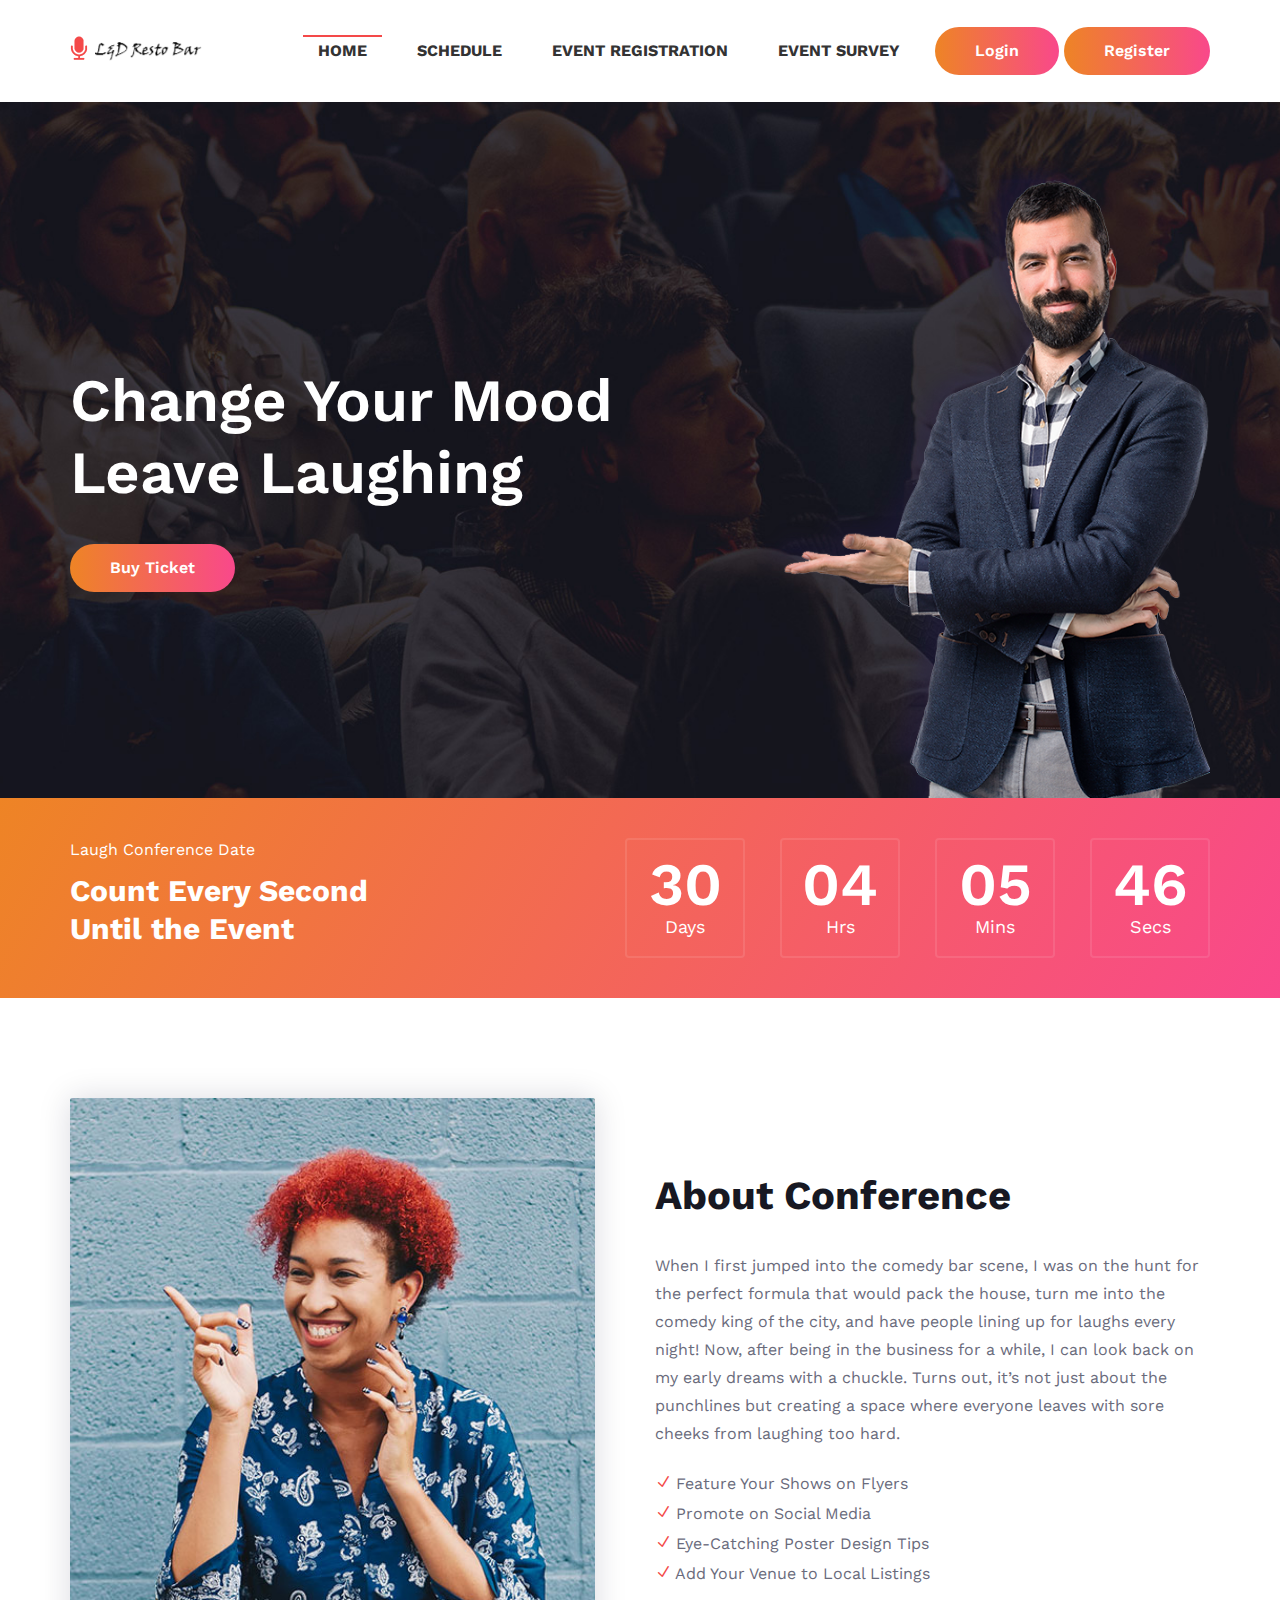
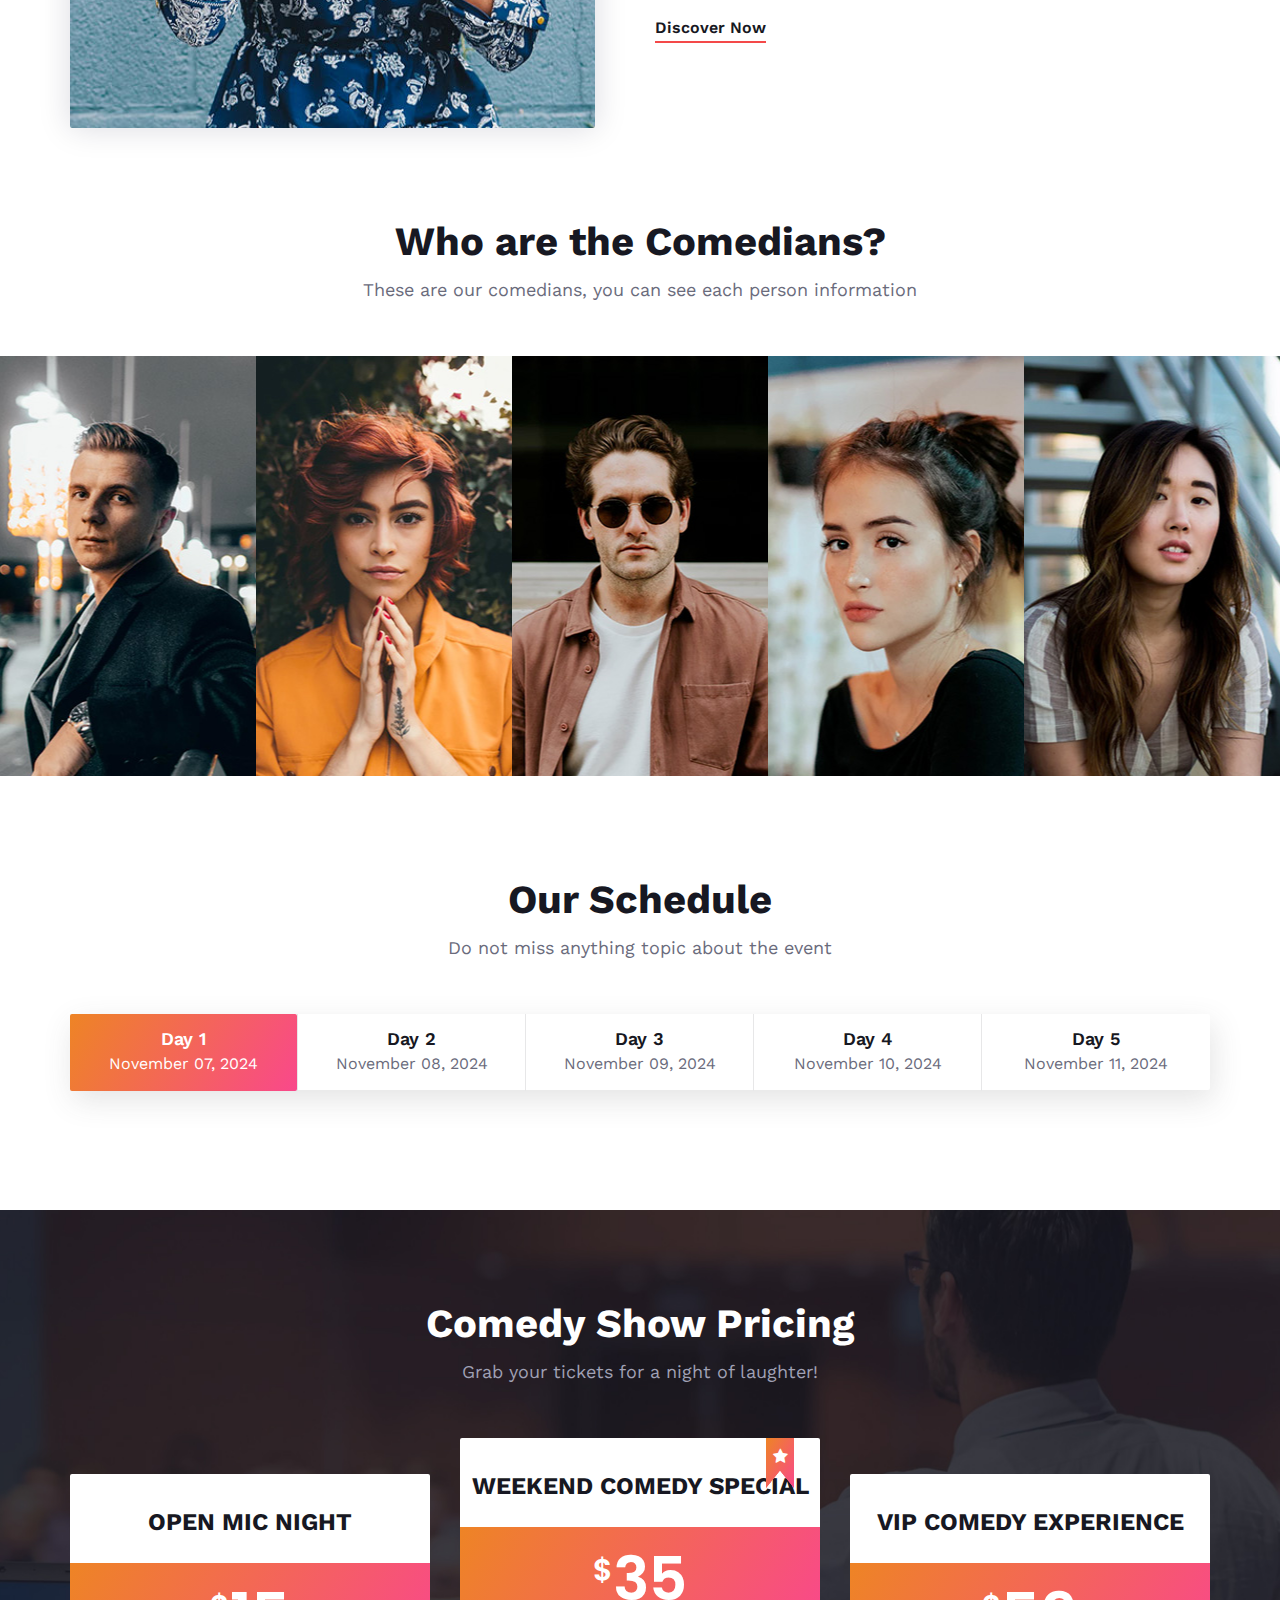
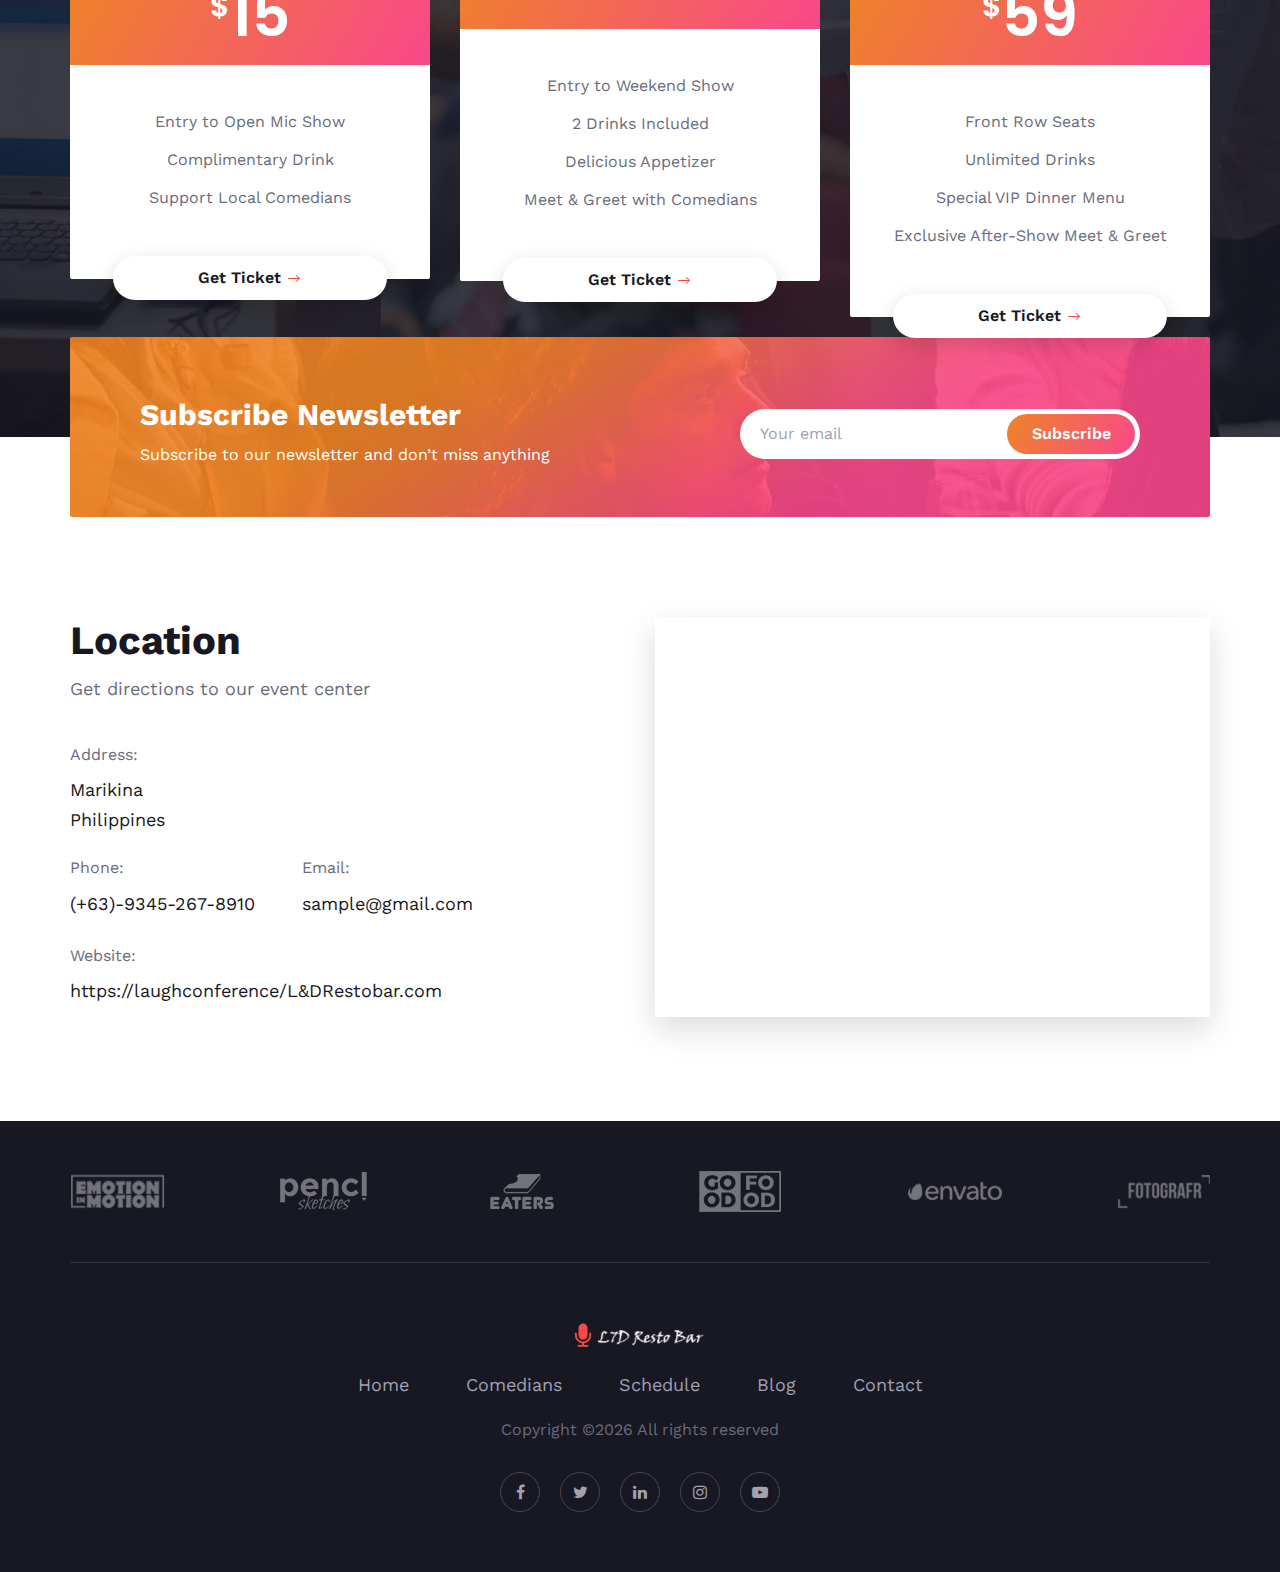
==== commit de48eb25: "Merge pull request #1 from iArroe/master" ====
--- a/ITS120L-BACKEND/target/classes/static/index.html
+++ b/ITS120L-BACKEND/target/classes/static/index.html
@@ -34,19 +34,20 @@
     <header class="header-section">
         <div class="container">
             <div class="logo">
-                <a href="original index.html">
+                <a href="index.html">
                     <img src="img/logo.png" alt="">
                 </a>
             </div>
             <div class="nav-menu">
                 <nav class="mainmenu mobile-menu">
                     <ul>
-                        <li class="active"><a href="original index.html">Home</a></li>
-                        <li><a href="./about-us.html">Schedule</a></li>
+                        <li class="active"><a href="index.html">Home</a></li>
+                        <li><a href="/schedule">Schedule</a></li>
                         <li><a href="./schedule.html">Event Registration</a></li>
                         <li><a href="./contact.html">Event Survey</a></li>
                     </ul>
                 </nav>
+                <a href="/login" class="primary-btn top-btn">Login</a>
                 <a href="/register" class="primary-btn top-btn">Register</a>
             </div>
             <div id="mobile-menu-wrap"></div>
--- a/ITS120L-BACKEND/target/classes/static/css/style.css
+++ b/ITS120L-BACKEND/target/classes/static/css/style.css
@@ -385,6 +385,32 @@
 .slicknav_menu {
 	display: none;
 }
+/* Styles for navigation links */
+.mainmenu.mobile-menu ul li {
+    display: inline-block; /* Ensures items are in line */
+    margin-right: 15px; /* Add spacing between items */
+}
+
+.mainmenu.mobile-menu ul li a {
+    padding: 10px 15px; /* Adjust padding for links */
+    text-decoration: none; /* Remove underline */
+    color: #333; /* Link color */
+    font-weight: bold; /* Make text bold */
+    border-radius: 5px; /* Round corners */
+    transition: background-color 0.3s; /* Transition effect */
+}
+
+/* Style for logout button */
+.mainmenu.mobile-menu ul li a.primary-btn {
+    background-color: #007bff; /* Background color for the button */
+    color: #fff; /* Text color */
+    padding: 10px 20px; /* Padding for the button */
+}
+
+.mainmenu.mobile-menu ul li a.primary-btn:hover {
+    background-color: #0056b3; /* Darker background on hover */
+}
+
 
 /*---------------------
   Hero
@@ -2547,3 +2573,52 @@
 form[action="/register"] input[type="submit"]:hover {
     background-color: #0056b3;
 }
+
+/* Styles for the login form */
+form[action="/login"] {
+    max-width: 400px;
+    margin: 50px auto;
+    padding: 20px;
+    background-color: #f2f2f2;
+    border-radius: 8px;
+    box-shadow: 0px 4px 6px rgba(0, 0, 0, 0.1);
+    font-family: Arial, sans-serif;
+}
+
+form[action="/login"] label {
+    display: block;
+    font-size: 1rem;
+    font-weight: bold;
+    color: #333;
+    margin-bottom: 5px;
+}
+
+form[action="/login"] input[type="text"],
+form[action="/login"] input[type="email"],
+form[action="/login"] input[type="password"] {
+    width: 100%;
+    padding: 10px;
+    margin-bottom: 15px;
+    border: 1px solid #ccc;
+    border-radius: 5px;
+    font-size: 1rem;
+    color: #555;
+}
+
+form[action="/login"] input[type="submit"] {
+    width: 100%;
+    padding: 10px;
+    font-size: 1rem;
+    font-weight: bold;
+    color: #fff;
+    background-color: #28a745;
+    border: none;
+    border-radius: 5px;
+    cursor: pointer;
+    transition: background-color 0.3s ease;
+}
+
+form[action="/login"] input[type="submit"]:hover {
+    background-color: #218838;
+}
+
